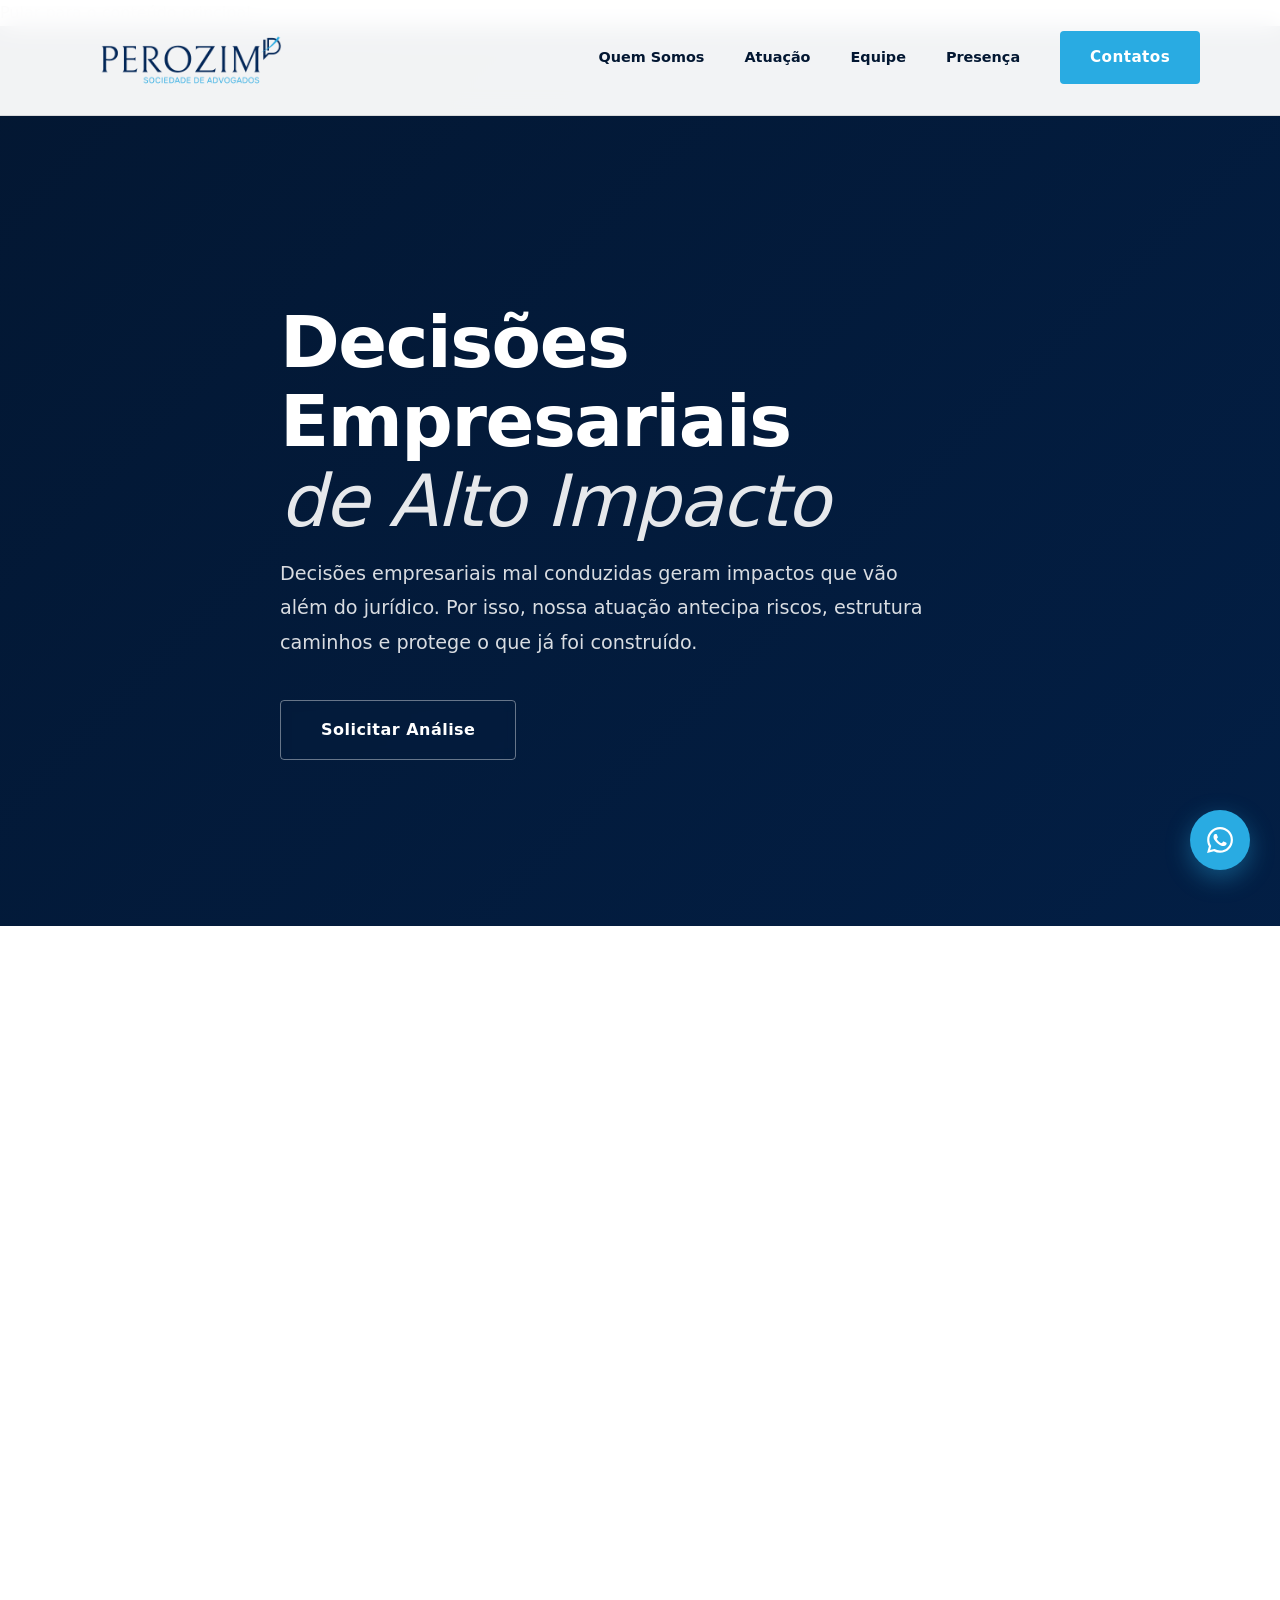
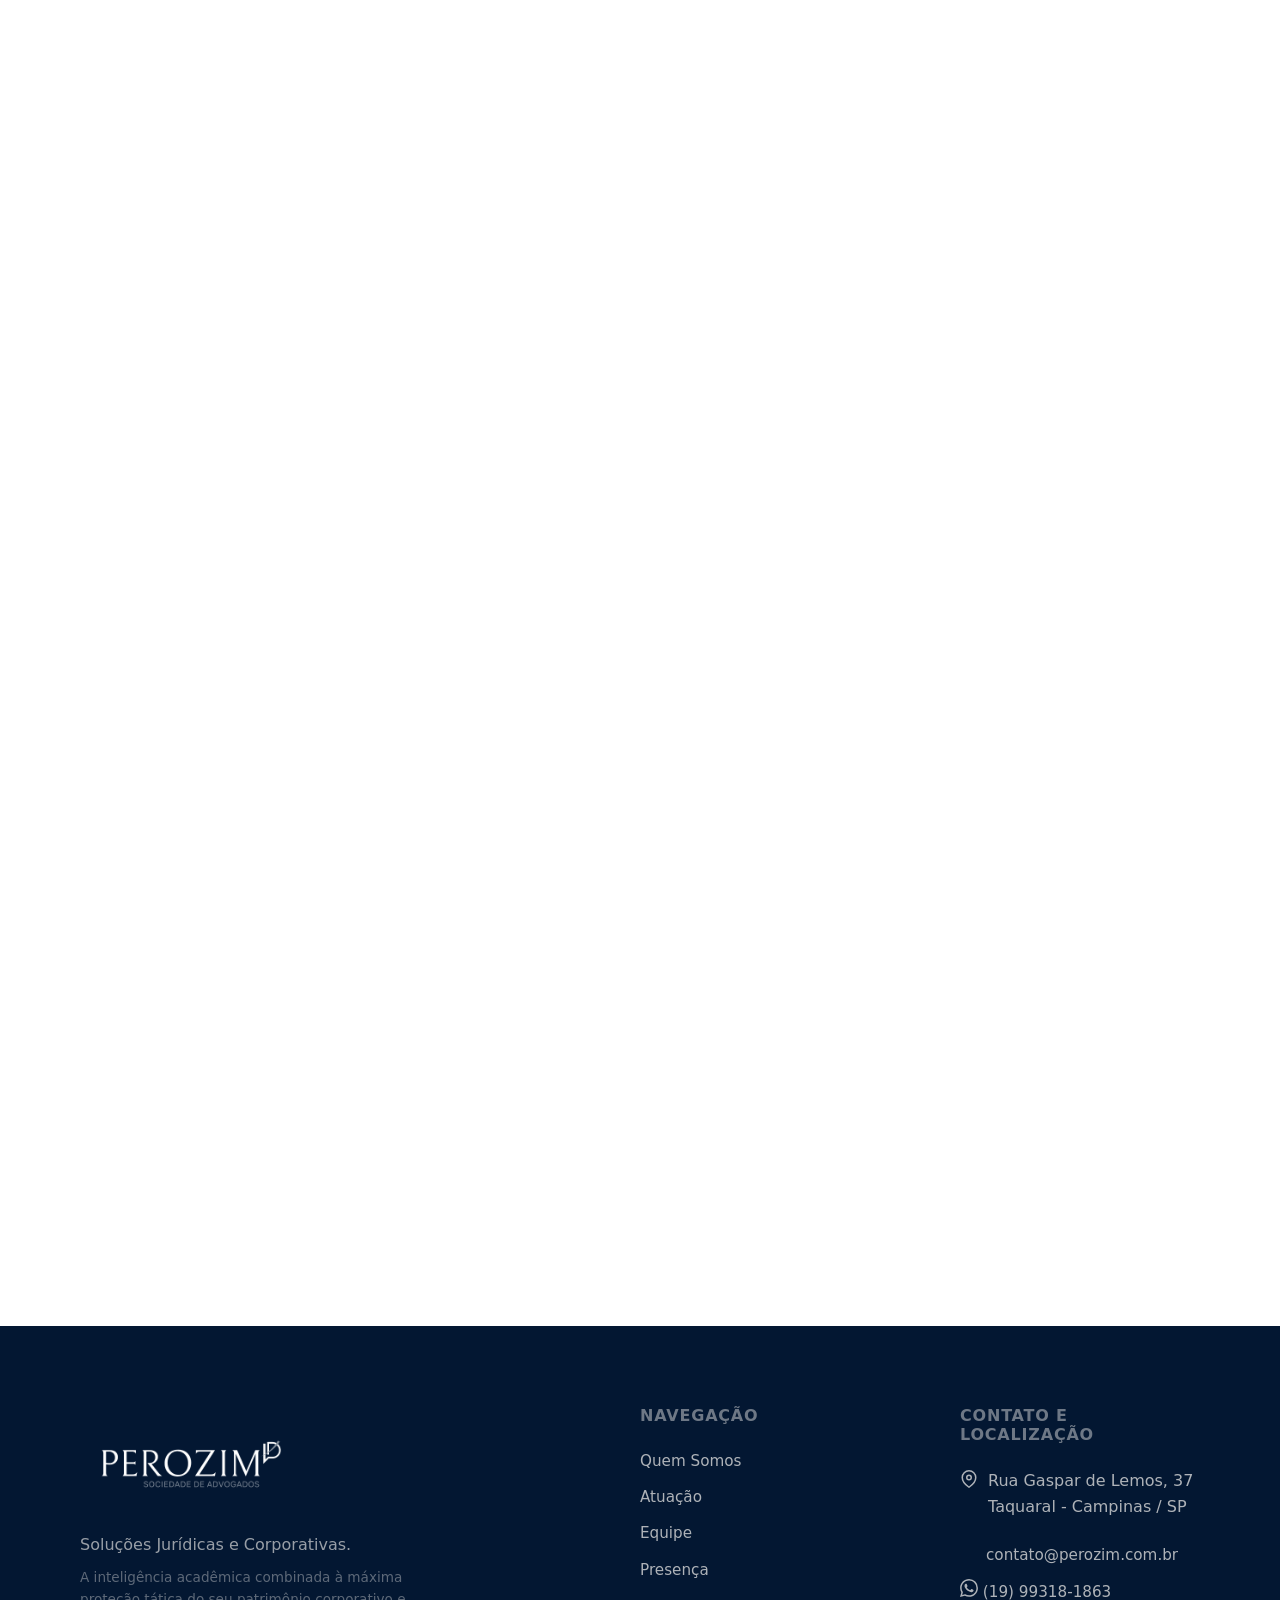
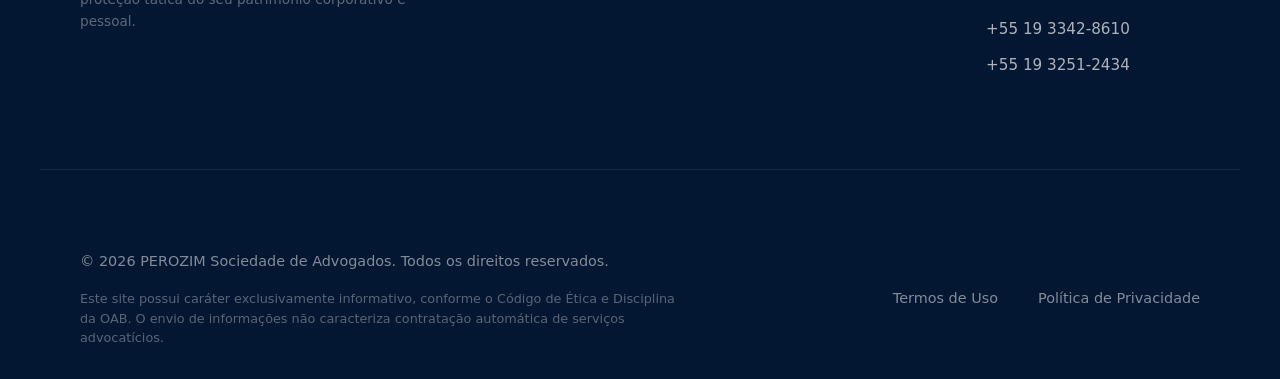
==== index.html @ 2f7946f8 "feat: Redesign completo da seção Sócios (Ultra-Wide, 100vh, High Contrast e Otimização de Espaço)" ====
<!DOCTYPE html>
<html lang="pt-BR">

<head>
    <meta charset="UTF-8">
    <meta name="viewport" content="width=device-width, initial-scale=1.0">
    <meta http-equiv="X-UA-Compatible" content="IE=edge">

    <!-- Security Meta Tags -->
    <meta http-equiv="X-Content-Type-Options" content="nosniff">
    <meta http-equiv="X-XSS-Protection" content="1; mode=block">
    <meta http-equiv="Content-Security-Policy" content="default-src 'self' https: data: 'unsafe-inline' 'unsafe-eval';">
    <meta name="referrer" content="strict-origin-when-cross-origin">

    <!-- Search Engine Optimization (SEO Avançado) -->
    <title>PEROZIM Sociedade de Advogados - Advocacia Estratégica e Soluções Jurídicas em Campinas</title>
    <meta name="description"
        content="PEROZIM Sociedade de Advogados - Bancada com 20 anos de tradição focada em decisões empresariais de alto impacto, contratos comerciais, estruturação societária e blindagem patrimonial. Atuante no TJSP e região metropolitana de Campinas.">
    <meta name="keywords"
        content="advogado empresarial campinas, escritório de advocacia campinas, perozim sociedade de advogados, washington eduardo perozim, direito bancário, recuperação de crédito, advocacia societária, erro médico jurídico">
    <meta name="author" content="PEROZIM Sociedade de Advogados">
    <meta name="robots" content="index, follow">

    <!-- Open Graph (Compartilhamento otimizado para WhatsApp e LinkedIn) -->
    <meta property="og:title" content="PEROZIM Advogados | Decisões Empresariais de Alto Impacto">
    <meta property="og:description"
        content="Atuamos antes do conflito, da assinatura e do prejuízo. Uma banca especializada em soluções jurídicas complexas e proteção patrimonial, com sede em Campinas.">
    <meta property="og:image" content="https://perozim.com.br/assets/perozim_hero_sociedade_1776034317619.png">
    <meta property="og:type" content="website">
    <meta name="theme-color" content="#031732">
    <link rel="icon" type="image/jpeg" href="assets/favicon.jpg">
    <meta property="og:site_name" content="PEROZIM Sociedade de Advogados">

    <!-- Schema.org Local / LegalService (Para inteligências Artificiais e Rich Snippets do Google) -->
    <script type="application/ld+json">
    {
      "@context": "https://schema.org",
      "@type": "LegalService",
      "name": "PEROZIM Sociedade de Advogados",
      "founder": {
        "@type": "Person",
        "name": "Washington Eduardo Perozim da Silva"
      },
      "foundingDate": "2004",
      "address": {
        "@type": "PostalAddress",
        "streetAddress": "Rua Gaspar de Lemos, 37",
        "addressLocality": "Campinas",
        "addressRegion": "SP",
        "addressCountry": "BR"
      },
      "telephone": "+55-19-3342-8610",
      "email": "contato@perozim.com.br",
      "priceRange": "$$$",
      "description": "Banca de advocacia estratégica sediada em Campinas, SP. Atuação nacional especializada em contratos corporativos, consultoria jurídica empresarial integrada, recuperação de ativos, direito imobiliário e responsabilidade civil.",
      "areaServed": "Brasil"
    }
    </script>
    <!-- Modern Corporate Fonts (Playfair Display for headings, Inter for body) -->
    <link rel="preconnect" href="https://fonts.googleapis.com">
    <link rel="preconnect" href="https://fonts.gstatic.com" crossorigin>
    <link
        href="https://fonts.googleapis.com/css2?family=Inter:wght@300;400;500;600&family=Playfair+Display:ital,wght@0,400;0,500;0,600;0,700;1,400;1,600&display=swap"
        rel="stylesheet">
    <link rel="stylesheet" href="style.css">
</head>

<body>
    <a href="#main-content" class="skip-to-content">Pular para o conteúdo principal</a>
    <!-- Navbar -->
    <header class="navbar">
        <div class="container nav-content">
            <a href="index.html" class="brand" aria-label="Página Inicial Perozim">
                <img src="./assets/logo_index.png" alt="Logotipo Perozim Sociedade de Advogados" class="brand-logo" width="480" height="110" fetchpriority="high">
            </a>
            <button class="mobile-menu-btn" aria-label="Abrir menu" aria-expanded="false">
                <span class="hamburger"></span>
            </button>
            <nav class="nav-links">
                <a href="#quem-somos" class="nav-link">Quem Somos</a>
                <a href="#atuacao" class="nav-link">Atuação</a>
                <a href="#equipe" class="nav-link">Equipe</a>
                <a href="#presenca" class="nav-link">Presença</a>
                <a href="#contato" class="btn-primary">Contatos</a>
            </nav>
        </div>
    </header>

    <main>
        <!-- Hero Section -->
        <section class="hero slide-up">
            <div class="hero-cinematic-container">
                <div class="hero-slide slide-1" style="background-image: url('assets/perozim_campinas_skyline.png');"></div>
                <div class="hero-slide slide-2" style="background-image: url('assets/perozim_facade_reception.png');"></div>
                <div class="hero-slide slide-3" style="background-image: url('assets/perozim_entering_office.png');"></div>
                <div class="hero-overlay"></div>
            </div>
            <div class="container hero-content">
                <h1 class="hero-title">Decisões Empresariais <br><span class="italic">de Alto Impacto</span></h1>
                <p class="hero-subtitle">Decisões empresariais mal conduzidas geram impactos que vão além do jurídico. Por isso, nossa atuação antecipa riscos, estrutura caminhos e protege o que já foi construído.</p>
                <a href="https://wa.me/5519993181863" class="btn-primary minimalist-cta">Solicitar Análise</a>
            </div>
        </section>

        <!-- O Escritório / Quem Somos -->
        <section id="quem-somos" class="split-section fade-in">
            <div class="split-col split-image" style="background-image: url('assets/perozim_facade_reception.png');">
            </div>
            <div class="split-col split-text">
                <div class="split-content">
                    <span class="sub-heading">DNA & Liderança</span>
                    <h3 class="section-title">O Escritório</h3>
                    <p class="section-desc">Fundada em <strong>2004</strong> e com ampla atuação estratégica, a
                        <strong>PEROZIM Sociedade de Advogados</strong> foi projetada para ir muito além de uma banca
                        tradicional.
                    </p>
                    <p class="section-desc">Sob atuação focada e técnica no Tribunal de Justiça de São Paulo (TJSP) e
                        Tribunais Superiores, garantimos que a teoria tática da advocacia corporativa consiga criar
                        barreiras intransponíveis e converter-se em vitórias limpas para as empresas que confiam em
                        nosso corpo de juristas.</p>
                    <div class="office-actions">
                        <button class="btn-primary" style="background-color: #38b6ff; border-color: #38b6ff;">Saiba mais</button>
                    </div>
                </div>
            </div>
        </section>

        <!-- Áreas de Atuação (Resumo) -->
        <section id="atuacao" class="split-section fade-in">
            <div class="split-col split-text">
                <div class="split-content">
                    <span class="sub-heading">Expertise</span>
                    <h3 class="section-title">Áreas de Atuação</h3>
                    <p class="section-desc">Nossa atuação jurídica é pautada na excelência e no resultado, oferecendo soluções personalizadas para as demandas mais complexas do mundo corporativo.</p>
                    <a href="areas.html" class="btn-primary">Ver todas as áreas</a>
                </div>
            </div>
            <div class="split-col split-image" style="background-image: url('assets/perozim_areas_conceptual.png');"></div>
        </section>

        <!-- Sócios -->
        <section id="equipe" class="fade-in">
            <div class="container">
                <div class="section-header" style="text-align: center; margin-bottom: 80px;">
                    <span class="sub-heading">Expertise & Liderança</span>
                    <h3 class="section-title">Sócios</h3>
                </div>
            </div>
            
            <div class="team-grid">
                <!-- Washington Eduardo Perozim -->
                <div class="member-image fade-in">
                    <img src="assets/washington_portrait.png" alt="Washington Eduardo Perozim">
                </div>
                <div class="member-info fade-in">
                    <span class="role">Sócio Fundador</span>
                    <h4>Washington Eduardo Perozim</h4>
                    <p class="bio">Especialista em Direito Empresarial, Bancário e Contratual com mais de duas décadas de expertise estratégica na coordenação de grandes bancas. Sua visão multidisciplinar garante que a Perozim Sociedade de Advogados atue não apenas na resolução, mas na antecipação tática de conflitos corporativos.</p>
                </div>

                <!-- João Paulo Selegatto -->
                <div class="member-image fade-in">
                    <img src="assets/joao_paulo_portrait.png" alt="João Paulo Selegatto">
                </div>
                <div class="member-info fade-in">
                    <span class="role">Advogado Associado / Estrategista</span>
                    <h4>João Paulo Selegatto</h4>
                    <p class="bio">Especialista em contencioso cível estratégico e gestão de processos de alta complexidade. Com foco na defesa rigorosa dos interesses corporativos, sua atuação combina agilidade técnica e profundidade jurídica para converter cenários adversos em resultados seguros para nossos parceiros.</p>
                </div>
            </div>
        </section>

        <!-- Presença -->
        <section id="presenca" class="split-section fade-in">
            <div class="split-col split-text">
                <div class="split-content">
                    <span class="sub-heading">Radar Corporativo</span>
                    <h3 class="section-title">Inteligência Jurídica</h3>
                    <p class="section-desc">Conteúdo tático e decisões essenciais dos tribunais que empresários, CEOs e gestores precisam monitorar.</p>
                    <div class="insights-grid-compact">
                        <article class="insight-item">
                            <span class="insight-tag">Imobiliário</span>
                            <h4>Cláusulas Resolutivas em Locação Comercial</h4>
                            <a href="artigo-clausulas.html" class="card-link">Ler Artigo <span class="arrow">→</span></a>
                        </article>
                        <article class="insight-item">
                            <span class="insight-tag">Societário</span>
                            <h4>Desconsideração da Personalidade Jurídica</h4>
                            <a href="artigo-desconsideracao.html" class="card-link">Ler Artigo <span class="arrow">→</span></a>
                        </article>
                    </div>
                </div>
            </div>
            <div class="split-col split-image" style="background-image: url('assets/perozim_insight_1776023920260.png');"></div>
        </section>
    </main>

    <!-- Footer -->
    <footer id="contato" class="footer">
        <div class="container footer-grid">
            <div class="footer-brand">
                <a href="index.html" class="brand" aria-label="Página Inicial Perozim">
                    <img src="./assets/logo_index.png" alt="Logotipo Perozim Sociedade de Advogados" class="brand-logo" width="350" height="110" loading="lazy">
                </a>
                <p>Soluções Jurídicas e Corporativas.</p>
                <p style="opacity: 0.6; font-size: 0.85rem; margin-top: 10px;">A inteligência acadêmica combinada à
                    máxima proteção tática do seu patrimônio corporativo e pessoal.</p>
            </div>
            <div class="footer-links">
                <h4>Navegação</h4>
                <a href="#quem-somos">Quem Somos</a>
                <a href="areas.html">Atuação</a>
                <a href="#equipe">Equipe</a>
                <a href="#presenca">Presença</a>
            </div>
            <div class="footer-contact">
                <h4>Contato e Localização</h4>
                <address>
                    <a href="https://www.google.com/maps/dir/?api=1&destination=Rua+Gaspar+de+Lemos,+37,+Taquaral,+Campinas+-+SP"
                        target="_blank" rel="noopener noreferrer" class="map-link">
                        <svg width="18" height="18" viewBox="0 0 24 24" fill="none" stroke="currentColor"
                            stroke-width="2" stroke-linecap="round" stroke-linejoin="round"
                            style="margin-top: 2px; flex-shrink: 0;">
                            <path d="M21 10c0 7-9 13-9 13s-9-6-9-13a9 9 0 0 1 18 0z"></path>
                            <circle cx="12" cy="10" r="3"></circle>
                        </svg>
                        <span>
                            Rua Gaspar de Lemos, 37<br>
                            Taquaral - Campinas / SP
                        </span>
                    </a>
                </address>
                <div class="contact-details">
                    <a href="mailto:contato@perozim.com.br" class="contact-offset">contato@perozim.com.br</a>
                    <a href="https://wa.me/5519993181863" target="_blank" rel="noopener noreferrer"
                        class="contact-iconized">
                        <svg width="18" height="18" viewBox="0 0 24 24" fill="currentColor"
                            xmlns="http://www.w3.org/2000/svg">
                            <path
                                d="M17.472 14.382c-.297-.149-1.758-.867-2.03-.967-.273-.099-.471-.148-.67.15-.197.297-.767.966-.94 1.164-.173.199-.347.223-.644.075-.297-.15-1.255-.463-2.39-1.475-.888-.788-1.489-1.761-1.663-2.059-.173-.297-.018-.458.13-.606.134-.133.298-.347.446-.52.149-.174.198-.298.298-.497.099-.198.05-.371-.025-.52-.075-.149-.669-1.612-.916-2.207-.242-.579-.487-.5-.669-.51a12.8 12.8 0 0 0-.57-.01c-.198 0-.52.074-.792.372-.272.297-1.04 1.016-1.04 2.479 0 1.462 1.065 2.875 1.213 3.074.149.198 2.096 3.2 5.077 4.487.709.306 1.262.489 1.694.625.712.227 1.36.195 1.871.118.571-.085 1.758-.719 2.006-1.413.248-.694.248-1.289.173-1.413-.074-.124-.272-.198-.57-.347m-5.421 7.403h-.004a9.87 9.87 0 0 1-5.031-1.378l-.361-.214-3.741.982.998-3.648-.235-.374a9.86 9.86 0 0 1-1.51-5.26c.001-5.45 4.436-9.884 9.888-9.884 2.64 0 5.122 1.03 6.988 2.898a9.82 9.82 0 0 1 2.893 6.994c-.003 5.45-4.437 9.884-9.885 9.884m8.413-18.297A11.815 11.815 0 0 0 12.05 0C5.495 0 .16 5.335.157 11.892c0 2.096.547 4.142 1.588 5.945L.057 24l6.305-1.654a11.882 11.882 0 0 0 5.683 1.448h.005c6.554 0 11.89-5.335 11.893-11.893a11.821 11.821 0 0 0-3.48-8.413Z" />
                        </svg>
                        (19) 99318-1863
                    </a>
                    <a href="tel:+551933428610" class="contact-offset">+55 19 3342-8610</a>
                    <a href="tel:+551932512434" class="contact-offset">+55 19 3251-2434</a>
                </div>
            </div>
        </div>
        <div class="container footer-bottom">
            <div class="footer-copyright">
                <p>&copy; 2026 PEROZIM Sociedade de Advogados. Todos os direitos reservados.</p>
                <p class="oab-disclaimer">Este site possui caráter exclusivamente informativo, conforme o Código de Ética e Disciplina da OAB. O envio de informações não caracteriza contratação automática de serviços advocatícios.</p>
            </div>
            <div class="legal-links">
                <a href="#modal-termos" class="open-modal" data-target="modal-termos">Termos de Uso</a>
                <a href="#modal-privacidade" class="open-modal" data-target="modal-privacidade">Política de
                    Privacidade</a>
            </div>
        </div>
    </footer>

    <!-- Modais Legais (LGPD e Termos) -->
    <div id="modal-termos" class="legal-modal-overlay">
        <div class="legal-modal-content">
            <button class="close-modal" aria-label="Fechar">&times;</button>
            <h2>Termos de Uso</h2>
            <p><strong>Última atualização: Abril de 2026</strong></p>
            <p>Bem-vindo ao site da <strong>PEROZIM Sociedade de Advogados</strong>. Ao acessar e utilizar este portal,
                o Usuário concorda irrestritamente com as disposições estabelecidas nestes Termos.</p>

            <h3>1. Objeto e Natureza Informativa</h3>
            <p>Todo conteúdo disponibilizado neste website é institucional e informativo. Os artigos e publicações não
                constituem aconselhamento legal, parecer jurídico ou recomendação de conduta frente a casos concretos. A
                aplicação do Direito depende impreterivelmente de análise minuciosa por profissional habilitado.</p>

            <h3>2. Prestação de Serviços Jurídicos</h3>
            <p>O acesso ao site ou a utilização de nossos canais de redirecionamento, como o WhatsApp corporativo, não
                instaura de maneira automática uma relação advogado-cliente ("mandato"). A contratação vinculada da
                nossa banca demanda a formalização de um instrumento próprio de Contrato de Honorários.</p>

            <h3>3. Propriedade Intelectual</h3>
            <p>A estrutura do site, logotipo, inteligências estruturais, textos e design são de inteira e exclusiva
                propriedade da PEROZIM Sociedade de Advogados, amparados pela legislação de Direitos Autorais vigente no
                Brasil (Lei nº 9.610/98). É expressamente proibida a reprodução sem anuência prévia e por escrito.</p>

            <h3>4. Plataformas de Terceiros</h3>
            <p>A utilização do botão interativo do WhatsApp redireciona o usuário para sistemas operados por terceiros
                (Meta Platforms, Inc.). A banca exime-se de responsabilidade técnica pelas atualizações de termos ou
                coletas de dados impostas diretamente pelas fornecedoras independentes desses utilitários.</p>

            <h3>5. Foro de Eleição</h3>
            <p>Para dirimir litígios oriundos da interpretação destes Termos de Uso, elege-se o foro da Comarca de
                Campinas, Estado de São Paulo, no Brasil, sobrepondo-se e renunciando formalmente a qualquer outro foro
                por mais privilegiado que seja.</p>
        </div>
    </div>

    <div id="modal-privacidade" class="legal-modal-overlay">
        <div class="legal-modal-content">
            <button class="close-modal" aria-label="Fechar">&times;</button>
            <h2>Política de Privacidade</h2>
            <p><strong>Adequação formal à Lei Geral de Proteção de Dados (LGPD - Lei nº 13.709/2018)</strong></p>

            <h3>1. Nosso Compromisso com o Sigilo</h3>
            <p>A <strong>PEROZIM Sociedade de Advogados</strong> qualifica a privacidade, a segurança institucional e a
                impenetrável proteção de dados como baluartes do nosso exercício. Esta política dita o estrito
                tratamento de rastros e informações recebidas durante a utilização deste ambiente digital.</p>

            <h3>2. Rastreio e Finalidade de Dados Coletados</h3>
            <p>Em subordinação e estrita obediência ao Princípio da Minimização elencado na legislação nacional,
                processamos elementos técnicos necessários:</p>
            <ul>
                <li><strong>Comunicações e Contato Direto:</strong> Ao fornecer ativamente informações via preenchimento
                    de formulários ou acoplamento e disparo do canal do WhatsApp, obtemos elementos identificadores
                    diretos (como seu Nome, E-mail, ou Telefone). A referida coleta fundamenta-se juridicamente na
                    execução de diligências preliminares e viabilidade contratual futura (Art. 7º, V, LGPD), com
                    finalidade exclusiva de prestar o devido retorno técnico a você.</li>
                <li><strong>Cookies de Performance e Métricas Analíticas:</strong> Mantemos cookies sistêmicos (logs
                    analíticos de fundo) em caráter anônimo focados no mapeamento ágil de requisições, detecção de
                    instabilidades visuais e aceleração estatística de desempenho. Os mesmos ocorrem amparados pelo
                    Legítimo Interesse do controlador (Art. 7º, IX, LGPD).</li>
            </ul>

            <h3>3. Blindagem de Repasse de Dados</h3>
            <p>Somos inflexíveis com o dever constitucional do sigilo advocatício. Excetuando-se obrigações legais
                impostas por autoridade policial ou mandados judiciais, a banca abomina e repudia veementemente
                transacionar, vazar, comercializar ou alugar a banco de terceiros as informações providas pelos nossos
                Clientes e potenciais parceiros.</p>

            <h3>4. Retenção e Expurgamento</h3>
            <p>As matrizes de dados de comunicação serão mantidas criptografadas em servidores de alto impacto enquanto
                a finalidade negocial os detiver justificados, respeitadas a imposição de arquivamentos estabelecida no
                Estatuto e normativas regimentais do Conselho Federal da OAB em relação a prazos prescricionais.</p>

            <h3>5. Autonomia e Direitos do Titular</h3>
            <p>Reiteramos a salvaguarda processual prevista no rol do art. 18 da LGPD, atestando o direito inabalável de
                acesso do Titular aos dados que gerenciar em nossa sede. O Titular pode exercer prontamente requerimento
                expresso objetivando atualizações, limitação dos fluxos, revisões ou expurgo de chaves mediante prova de
                pertinência e encerramento comercial.</p>

            <h3>6. Encarregado pelo Tratamento (DPO)</h3>
            <p>Sob o manto da lisura e das metodologias europeias e brasileiras enraizadas em nosso compliance,
                designamos o contato oficial primário e ininterrupto para questões LGPD através do portal corporativo do
                Data Protection Officer pelo e-mail: <strong>contato@perozim.com.br</strong>.</p>
        </div>
    </div>

    <!-- Floating WhatsApp Button B2B -->
    <a href="https://wa.me/5519993181863" class="whatsapp-float" target="_blank" rel="noopener noreferrer"
        aria-label="Falar com um especialista da Perozim no WhatsApp">
        <span class="whatsapp-tooltip">Fale com um especialista</span>
        <div class="whatsapp-icon-bg">
            <svg width="26" height="26" viewBox="0 0 24 24" fill="currentColor" xmlns="http://www.w3.org/2000/svg">
                <path
                    d="M17.472 14.382c-.297-.149-1.758-.867-2.03-.967-.273-.099-.471-.148-.67.15-.197.297-.767.966-.94 1.164-.173.199-.347.223-.644.075-.297-.15-1.255-.463-2.39-1.475-.888-.788-1.489-1.761-1.663-2.059-.173-.297-.018-.458.13-.606.134-.133.298-.347.446-.52.149-.174.198-.298.298-.497.099-.198.05-.371-.025-.52-.075-.149-.669-1.612-.916-2.207-.242-.579-.487-.5-.669-.51a12.8 12.8 0 0 0-.57-.01c-.198 0-.52.074-.792.372-.272.297-1.04 1.016-1.04 2.479 0 1.462 1.065 2.875 1.213 3.074.149.198 2.096 3.2 5.077 4.487.709.306 1.262.489 1.694.625.712.227 1.36.195 1.871.118.571-.085 1.758-.719 2.006-1.413.248-.694.248-1.289.173-1.413-.074-.124-.272-.198-.57-.347m-5.421 7.403h-.004a9.87 9.87 0 0 1-5.031-1.378l-.361-.214-3.741.982.998-3.648-.235-.374a9.86 9.86 0 0 1-1.51-5.26c.001-5.45 4.436-9.884 9.888-9.884 2.64 0 5.122 1.03 6.988 2.898a9.82 9.82 0 0 1 2.893 6.994c-.003 5.45-4.437 9.884-9.885 9.884m8.413-18.297A11.815 11.815 0 0 0 12.05 0C5.495 0 .16 5.335.157 11.892c0 2.096.547 4.142 1.588 5.945L.057 24l6.305-1.654a11.882 11.882 0 0 0 5.683 1.448h.005c6.554 0 11.89-5.335 11.893-11.893a11.821 11.821 0 0 0-3.48-8.413Z" />
            </svg>
        </div>
    </a>

    <!-- Security Alert Card (Anti-Scam) -->
    <div id="security-alert" class="security-alert-overlay">
        <div class="security-alert-card">
            <div class="security-alert-header">
                <div class="header-main">
                    <svg width="24" height="24" viewBox="0 0 24 24" fill="none" stroke="currentColor" stroke-width="2.5" stroke-linecap="round" stroke-linejoin="round" class="alert-icon">
                        <path d="M10.29 3.86L1.82 18a2 2 0 0 0 1.71 3h16.94a2 2 0 0 0 1.71-3L13.71 3.86a2 2 0 0 0-3.42 0z"></path>
                        <line x1="12" y1="9" x2="12" y2="13"></line>
                        <line x1="12" y1="17" x2="12.01" y2="17"></line>
                    </svg>
                    <span>ALERTA DE SEGURANÇA</span>
                </div>
                <button id="close-security-alert" class="close-alert-btn" aria-label="Fechar alerta">&times;</button>
            </div>
            <div class="security-alert-body">
                <p>A Equipe da <strong>Perozim Sociedade de Advogados</strong> não solicita nenhum tipo de pagamento por WhatsApp.</p>
                <p class="security-callout">Em caso de dúvidas, entre em contato por meio do nosso telefone oficial: <span class="phone-highlight">(19) 99318-1863</span></p>
            </div>
        </div>
    </div>

    <!-- LGPD Cookie Banner -->
    <div id="cookie-banner" class="cookie-consent-bar">
        <div class="cookie-content">
            <p><strong>Nós respeitamos a sua privacidade.</strong> Utilizamos cookies técnicos estritamente necessários
                para o funcionamento do site e rastreadores analíticos sutis para otimizar sua experiência corporativa.
                Ao prosseguir navegando, você declara estar ciente da nossa <a href="#modal-privacidade"
                    id="cookie-policy-link" data-target="modal-privacidade">Política de Privacidade</a>.</p>
        </div>
        <div class="cookie-buttons">
            <button id="btn-accept-necessary" class="btn-secondary cookie-btn">Apenas Necessários</button>
            <button id="btn-accept-all" class="btn-primary cookie-btn">Aceitar Todos</button>
        </div>
    </div>

    <script src="https://unpkg.com/lenis@1.1.20/dist/lenis.min.js"></script> 
    <script src="script.js"></script>
</body>

</html>
---- style.css ----
/* =========================================================================
   PEROZIM ADVOGADOS - TASTE SKILL DESIGN SYSTEM (FULLY RESPONSIVE)
   ========================================================================= */

:root {
  /* Mandatory Color Palette */
  --color-blue-dark: #031732;
  --color-blue-mid: #022657;
  --color-gray-light: #FFFFFF;
  --color-gray-text: #A4A2A3;
  --color-blue-accent: #29ABE2;
  --color-orange-accent: #29ABE2;
  --color-white-ice: #FFFFFF;

  /* Typography */
  --font-sans: 'Inter', system-ui, -apple-system, sans-serif;
  --font-serif: 'Playfair Display', Georgia, serif;

  /* Taste Skill Spacings */
  --space-xs: 0.5rem;
  /* 8px */
  --space-sm: 1rem;
  /* 16px */
  --space-md: 2.5rem;
  /* 40px */
  --space-lg: 5rem;
  /* 80px */
  --space-xl: 8rem;
  /* 128px */

  /* Borders & Shadows (Soft UI) */
  --radius-sm: 4px;
  --radius-md: 8px;
  --shadow-soft: 0 10px 40px rgba(3, 23, 50, 0.05);
  --shadow-hover: 0 15px 50px rgba(3, 23, 50, 0.1);
  --border-subtle: 1px solid rgba(115, 115, 115, 0.2);

  /* Layout Variables */
  --container-max: 1200px;
}

/* Base Reset & Global Rules */
* {
  margin: 0;
  padding: 0;
  box-sizing: border-box;
}

html {
  font-size: 16px;
  scroll-padding-top: 100px;
}

body {
  background-color: var(--color-gray-light);
  color: var(--color-gray-text);
  font-family: var(--font-sans);
  line-height: 1.6;
  -webkit-font-smoothing: antialiased;
  -moz-osx-font-smoothing: grayscale;
  overflow-x: hidden;
}

/* Typography Aesthetics */
h1,
h2,
h3,
h4,
h5,
h6 {
  color: var(--color-blue-dark);
  line-height: 1.2;
}

h2,
h3,
h4 {
  font-family: var(--font-serif);
  font-weight: 600;
  letter-spacing: -0.01em;
}

.sub-heading {
  display: block;
  font-size: 0.85rem;
  font-weight: 600;
  text-transform: uppercase;
  letter-spacing: 0.1em;
  color: var(--color-blue-accent);
  margin-bottom: var(--space-xs);
}

.container {
  max-width: var(--container-max);
  margin: 0 auto;
  padding: 0 var(--space-sm);
  width: 100%;
}

@media (min-width: 768px) {
  .container {
    padding: 0 var(--space-md);
  }
}

a {
  text-decoration: none;
  color: inherit;
  transition: all 0.3s ease;
}

img,
svg {
  max-width: 100%;
  height: auto;
}

/* =========================================================================
   COMPONENTS
   ========================================================================= */

/* Buttons */
.btn-primary {
  background-color: var(--color-orange-accent);
  color: #ffffff !important;
  padding: 0.85rem 1.8rem;
  border-radius: var(--radius-sm);
  font-weight: 600;
  font-size: 0.95rem;
  letter-spacing: 0.03em;
  display: inline-block;
  border: 1px solid transparent;
  transition: transform 0.3s cubic-bezier(0.16, 1, 0.3, 1), background-color 0.3s ease, box-shadow 0.3s ease;
  text-align: center;
}

.btn-primary:hover {
  background-color: var(--color-blue-mid);
  transform: translateY(-3px); /* Movimento mais fluido */
  box-shadow: 0 12px 24px rgba(41, 171, 226, 0.4);
}

.btn-secondary {
  background-color: transparent;
  color: var(--color-blue-dark);
  padding: 0.85rem 1.8rem;
  border-radius: var(--radius-sm);
  font-weight: 600;
  font-size: 0.95rem;
  border: 1px solid var(--color-blue-dark);
  display: inline-block;
  transition: all 0.3s cubic-bezier(0.16, 1, 0.3, 1);
  text-align: center;
}

.btn-secondary:hover {
  background-color: var(--color-blue-dark);
  color: var(--color-white-ice) !important;
}

/* Minimalist Hero CTA */
.minimalist-cta {
  background-color: transparent !important;
  color: #fff !important;
  border: 1px solid rgba(255, 255, 255, 0.4) !important;
  padding: 1rem 2.5rem !important;
  font-size: 1rem !important;
  border-radius: var(--radius-sm);
  transition: all 0.4s cubic-bezier(0.16, 1, 0.3, 1);
  box-shadow: none !important;
  backdrop-filter: blur(5px);
}

.minimalist-cta:hover {
  background-color: #fff !important;
  color: var(--color-blue-dark) !important;
  border-color: #fff !important;
  transform: translateY(-2px);
}

/* =========================================================================
   SECTIONS
   ========================================================================= */

/* Navbar */
.navbar {
  position: fixed;
  top: 0;
  left: 0;
  width: 100%;
  padding: 0.15rem 0; /* Padding mínimo para focar toda a altura no logo */
  background-color: rgba(255, 255, 255, 0.95);
  backdrop-filter: blur(12px);
  -webkit-backdrop-filter: blur(12px);
  border-bottom: var(--border-subtle);
  z-index: 1000;
  transition: padding 0.3s ease, background-color 0.3s ease;
}

.navbar.scrolled {
  padding: 0.05rem 0;
  background-color: rgba(255, 255, 255, 0.98);
  box-shadow: var(--shadow-soft);
}

.nav-content {
  display: flex;
  justify-content: space-between;
  align-items: center; /* Garantindo alinhamento vertical centralizado */
}

.brand {
  display: inline-flex;
  align-items: center;
  text-decoration: none;
}

.brand-logo {
  max-width: 480px; /* Expansão monumental para autoridade da marca */
  max-height: 110px; /* Comparação de peso superior em relação ao botão Contato */
  height: auto;
  width: auto;
  object-fit: contain;
  display: block;
  mix-blend-mode: multiply; /* Remove fundo branco em cores claras */
  transition: max-height 0.3s ease;
}

@media (max-width: 768px) {
  .brand-logo {
    max-width: 280px; /* Presença massiva mesmo no mobile */
    max-height: 75px;
  }
}

.footer-brand .brand-logo {
  max-width: 380px;
  max-height: 110px;
  filter: grayscale(1) invert(1) brightness(1.2); /* Converte para branco em fundo escuro */
  mix-blend-mode: screen; /* Remove fundo agora preto em fundo escuro */
}

.nav-links {
  display: flex;
  align-items: center;
  gap: var(--space-md);
}

.nav-link {
  font-size: 0.9rem;
  font-weight: 600;
  color: var(--color-blue-dark);
  position: relative;
}

.nav-link::after {
  content: '';
  position: absolute;
  width: 0;
  height: 1px;
  bottom: -4px;
  left: 0;
  background-color: var(--color-blue-accent);
  transition: width 0.3s ease;
}

.nav-link:hover {
  color: var(--color-blue-accent);
}

.nav-link:hover::after {
  width: 100%;
  background-color: var(--color-blue-accent);
}

.mobile-menu-btn {
  display: none;
  background: none;
  border: none;
  cursor: pointer;
  padding: 0.5rem;
}

.hamburger,
.hamburger::before,
.hamburger::after {
  display: block;
  width: 24px;
  height: 2px;
  background-color: var(--color-blue-dark);
  position: relative;
  transition: all 0.3s ease;
}

.hamburger::before,
.hamburger::after {
  content: '';
  position: absolute;
  left: 0;
}

.hamburger::before {
  top: -6px;
}

.hamburger::after {
  top: 6px;
}

/* Hero Section */
.hero {
  padding: 12rem 0 var(--space-lg) 0;
  min-height: 100vh;
  display: flex;
  align-items: center;
  position: relative;
  overflow: hidden;
  background-color: var(--color-blue-dark);
  scroll-snap-align: start;
}

.hero-cinematic-container {
  position: absolute;
  top: 0;
  left: 0;
  width: 100%;
  height: 100%;
  z-index: 1;
}

.hero-slide {
  position: absolute;
  top: 0;
  left: 0;
  width: 100%;
  height: 100%;
  background-size: cover;
  background-position: center;
  opacity: 0;
  animation: cinematicMotion 15s infinite;
}

.slide-1 {
  animation-delay: 0s;
}

.slide-2 {
  animation-delay: 5s;
}

.slide-3 {
  animation-delay: 10s;
}

@keyframes cinematicMotion {
  0% {
    opacity: 0;
    transform: scale(1);
  }
  5% {
    opacity: 1;
  }
  33.33% {
    opacity: 1;
  }
  38.33% {
    opacity: 0;
    transform: scale(1.1);
  }
  100% {
    opacity: 0;
  }
}

.hero-overlay {
  position: absolute;
  top: 0;
  left: 0;
  width: 100%;
  height: 100%;
  background: linear-gradient(135deg, rgba(3, 23, 50, 0.75) 0%, rgba(2, 38, 87, 0.5) 100%);
  z-index: 2;
}

.hero-content {
  max-width: 800px;
  width: 100%;
  position: relative;
  z-index: 3;
}

.hero-content {
  max-width: 800px;
  width: 100%;
  position: relative;
  z-index: 2;
}

/* Typography override for dark background */
.hero-title {
  color: #ffffff;
  font-size: clamp(2.5rem, 7vw, 4.5rem); /* Refinado para melhor balanço visual */
  margin-bottom: var(--space-sm);
  word-wrap: break-word;
  line-height: 1.1;
  letter-spacing: -0.02em;
}

.hero-title .italic {
  font-style: italic;
  font-weight: 500;
  color: var(--color-gray-light);
  opacity: 0.9;
  display: block;
}

.hero-subtitle {
  color: rgba(255, 255, 255, 0.85);
  font-size: clamp(1rem, 3vw, 1.2rem);
  font-weight: 400;
  max-width: 650px;
  margin-bottom: var(--space-md);
  line-height: 1.8;
}

.hero-actions {
  display: flex;
  flex-wrap: wrap;
  gap: var(--space-sm);
}

.section {
  padding: var(--space-lg) 0;
}

@media (min-width: 1024px) {
  .section {
    padding: var(--space-xl) 0;
  }
}

.section-header {
  margin-bottom: var(--space-lg);
  max-width: 600px;
}

.section-title {
  font-size: clamp(2rem, 4.5vw, 2.8rem);
  margin-bottom: var(--space-xs);
  position: relative;
  display: flex;
  align-items: center;
}

.section-title::before {
  content: '';
  display: inline-block;
  width: 40px;
  height: 2px;
  background-color: var(--color-blue-accent);
  margin-right: 15px;
  flex-shrink: 0;
}

.section-desc {
  font-size: clamp(1.05rem, 2.5vw, 1.15rem);
  color: var(--color-gray-text);
}

/* Areas Summary Section */
.areas-summary {
  background-color: var(--color-white-ice);
}

.summary-wrapper {
  display: grid;
  grid-template-columns: 1fr;
  gap: var(--space-lg);
  align-items: center;
}

@media (min-width: 900px) {
  .summary-wrapper {
    grid-template-columns: 1fr 1fr;
    gap: var(--space-xl);
  }
}

.summary-image {
  border-radius: var(--radius-sm);
  overflow: hidden;
  box-shadow: var(--shadow-soft);
  aspect-ratio: 16/10;
}

.summary-image img {
  width: 100%;
  height: 100%;
  object-fit: cover;
  transition: transform 0.5s ease;
}

.summary-image:hover img {
  transform: scale(1.05);
}

.summary-text .section-title {
  margin-bottom: var(--space-sm);
}

.summary-text .section-desc {
  margin-bottom: var(--space-md);
}

/* Areas Grid - 8 cards (Detailed) */
.areas-grid {
  display: grid;
  grid-template-columns: 1fr;
  gap: var(--space-md);
}

@media (min-width: 768px) {
  .areas-grid {
    grid-template-columns: repeat(2, 1fr);
  }
}

@media (min-width: 1100px) {
  .areas-grid {
    grid-template-columns: repeat(4, 1fr);
  }
}

.area-card {
  background-color: rgba(255, 255, 255, 0.5);
  border: var(--border-subtle);
  padding: 1.8rem 1.5rem;
  border-radius: var(--radius-sm);
  transition: all 0.4s cubic-bezier(0.16, 1, 0.3, 1);
  display: flex;
  flex-direction: column;
  height: 100%;
}

.area-card:hover {
  transform: translateY(-5px);
  background-color: #ffffff;
  box-shadow: var(--shadow-hover);
  border-color: rgba(41, 171, 226, 0.3);
}

.card-icon {
  color: var(--color-blue-mid);
  margin-bottom: var(--space-sm);
  height: 56px;
  width: 56px;
  display: flex;
  align-items: center;
  justify-content: center;
  border-radius: 50%;
  background-color: rgba(2, 38, 87, 0.05);
}

.area-card h4 {
  font-size: 1.5rem;
  margin-bottom: var(--space-sm);
}

.area-card p {
  flex-grow: 1;
  font-size: 0.95rem;
  margin-bottom: 1.5rem;
  color: var(--color-gray-text);
}

.card-link {
  color: var(--color-blue-accent);
  font-weight: 600;
  font-size: 0.95rem;
  display: flex;
  align-items: center;
  gap: 5px;
  margin-top: auto;
  /* Push to bottom */
}

.card-link .arrow {
  transition: transform 0.3s ease;
}

.area-card:hover .card-link .arrow {
  transform: translateX(4px);
  color: var(--color-blue-accent);
}

.area-card:hover .card-link {
  color: var(--color-blue-accent);
}

/* Office Section */
/* Office Section / Quem Somos */
.office {
  background-color: var(--color-white);
  padding: var(--space-xl) 0;
}

.office-wrapper {
  display: grid;
  grid-template-columns: 1fr;
  gap: var(--space-lg);
  align-items: center;
}

@media (min-width: 900px) {
  .office-wrapper {
    grid-template-columns: 1fr 1fr;
    gap: var(--space-xl);
  }
}

.office-text .section-title {
  margin-bottom: var(--space-md);
}

.office-text .section-desc {
  margin-bottom: var(--space-md);
  font-size: 1.1rem;
  line-height: 1.8;
}

.office-actions {
  margin-top: var(--space-md);
}

/* Composite Visual for Office */
.office-image-composite {
  position: relative;
  width: 100%;
  border-radius: var(--radius-sm);
  overflow: visible; /* Logo and icons might overflow slightly for aesthetic */
}

.office-visual {
  width: 100%;
  height: auto;
  display: block;
  border-radius: var(--radius-sm);
  box-shadow: var(--shadow-soft);
}

.visual-overlay-brand {
  position: absolute;
  bottom: -20px;
  right: -20px;
  background-color: #fff;
  padding: 1.5rem 2rem;
  border-radius: var(--radius-sm);
  box-shadow: 0 15px 40px rgba(0,0,0,0.1);
  display: flex;
  flex-direction: column;
  align-items: center;
  gap: 1rem;
  z-index: 10;
}

.overlay-logo {
  max-width: 150px;
  height: auto;
  mix-blend-mode: multiply;
}

.social-icons-integrated {
  display: flex;
  gap: 1.2rem;
}

.social-icons-integrated a {
  color: var(--color-gray-text);
  transition: all 0.3s ease;
  display: flex;
  align-items: center;
  justify-content: center;
}

.social-icons-integrated a:hover {
  color: var(--color-blue-accent);
  transform: translateY(-3px);
}

@media (max-width: 768px) {
  .visual-overlay-brand {
    position: relative;
    bottom: 0;
    right: 0;
    margin-top: 2rem;
    width: 100%;
    box-shadow: var(--shadow-soft);
  }
}

/* Team / Equipe Portrait Styles */
.office-image-placeholder {
  width: 100%;
  max-width: 420px;
  margin: 0 auto;
  aspect-ratio: 3/4;
  border-radius: var(--radius-sm);
  overflow: hidden;
  box-shadow: var(--shadow-soft);
}

@media (min-width: 900px) {
  .team .office-wrapper {
    grid-template-columns: 0.8fr 1.2fr; /* Image left, text right */
  }
}

.portrait-eduardo {
  width: 100%;
  height: 100%;
  object-fit: cover;
  transition: transform 0.5s ease;
}

.office-image-placeholder:hover .portrait-eduardo {
  transform: scale(1.05);
}

/* Insights / Presença Section */
.insights-grid {
  display: grid;
  grid-template-columns: 1fr;
  gap: var(--space-md);
}

@media (min-width: 800px) {
  .insights-grid {
    grid-template-columns: repeat(2, 1fr);
  }
}

.insight-card {
  display: flex;
  flex-direction: column;
  background-color: #fff;
  border-radius: var(--radius-md);
  padding: 1rem;
  box-shadow: 0 4px 12px rgba(0, 0, 0, 0.03);
  overflow: hidden;
  transition: all 0.4s ease;
}

.insight-card:hover {
  transform: translateY(-5px);
}

.insight-img-wrapper {
  overflow: hidden;
  border-radius: var(--radius-sm);
  margin-bottom: var(--space-sm);
  aspect-ratio: 16/9;
}

.insight-img-wrapper img {
  width: 100%;
  height: 100%;
  object-fit: cover;
  display: block;
  transition: transform 0.6s cubic-bezier(0.16, 1, 0.3, 1);
}

.insight-card:hover .insight-img-wrapper img {
  transform: scale(1.05);
}

.insight-content {
  display: flex;
  flex-direction: column;
  flex-grow: 1;
}

.insight-tag {
  color: var(--color-blue-accent);
  font-size: 0.8rem;
  font-weight: 700;
  text-transform: uppercase;
  letter-spacing: 0.05em;
  margin-bottom: 0.5rem;
}

.insight-content h4 {
  font-size: 1.4rem;
  margin-bottom: 0.75rem;
  line-height: 1.3;
}

/* Split Section Layout (Sartori Style) */
.split-section {
  display: flex;
  flex-wrap: wrap;
  width: 100%;
  min-height: 100vh; /* Harmonização vertical total */
  background-color: var(--color-white-ice);
  position: relative;
}

.split-col {
  flex: 1;
  min-width: 50%;
  display: flex;
  align-items: center;
  justify-content: center;
  position: relative;
  min-height: 100%;
}

.split-text {
  padding: calc(100px + 5%) var(--space-lg) 5% var(--space-lg); /* 100px offset para o header fixo */
}

.split-content {
  max-width: 550px;
  width: 100%;
}

.split-image {
  background-size: cover;
  background-position: center;
  min-height: 100%; /* Imagem ocupa todo o quadro vertical */
}

/* Intelligence Items (Compact) */
.insights-grid-compact {
  display: grid;
  grid-template-columns: 1fr;
  gap: 2.5rem;
  margin-top: 3.5rem;
}

.insight-item {
  border-left: 2px solid var(--color-blue-accent);
  padding-left: 2rem;
  transition: all 0.3s ease;
}

.insight-item:hover {
  border-left-width: 5px;
  padding-left: 2.5rem;
  background: rgba(41, 171, 226, 0.03);
}

.insight-item h4 {
  font-size: 1.3rem;
  margin: 0.5rem 0;
  line-height: 1.4;
  color: var(--color-blue-dark);
}

/* Smart Responsiveness */
@media (max-width: 991px) {
  .split-col {
    min-width: 100%;
  }
  
  .split-section {
    min-height: auto;
  }
  
  /* Garantir que imagens sempre fiquem no topo no mobile */
  .split-section {
    display: flex;
    flex-direction: column;
  }
  
  .split-image {
    min-height: 400px;
    order: 1; /* Imagem primeiro */
  }
  
  .split-text {
    order: 2; /* Texto depois */
    padding: var(--space-lg) var(--space-md);
  }

  .visual-overlay-brand {
    bottom: 20px;
    right: 50%;
    transform: translateX(50%); /* Centralizado no mobile */
    width: 90%;
    max-width: 300px;
    padding: 1.5rem;
  }
  
  .overlay-logo {
    max-width: 180px;
  }
}

/* Fix Hero Nesting issues if any styles leaked */
.hero {
  position: relative;
  z-index: 10;
}

#quem-somos, #atuacao, #equipe, #presenca {
  padding: 0;
  z-index: 5;
}

/* Footer Section */
.footer {
  background-color: var(--color-blue-dark);
  color: var(--color-white-ice);
  padding: var(--space-lg) 0 2rem 0;
  scroll-snap-align: end;
}

.footer h2,
.footer h4 {
  color: var(--color-white-ice);
}

.footer-grid {
  display: grid;
  grid-template-columns: 1fr;
  gap: var(--space-lg);
  margin-bottom: var(--space-lg);
  border-bottom: 1px solid rgba(217, 217, 217, 0.1);
  padding-bottom: var(--space-lg);
}

@media (min-width: 768px) {
  .footer-grid {
    grid-template-columns: 2fr 1fr 1fr;
  }
}

.footer-brand h2,
.footer-brand .brand .brand-title {
  font-family: var(--font-serif);
  letter-spacing: 0.1em;
  font-size: 2rem;
  font-weight: 500;
  margin-bottom: 0.5rem;
  color: var(--color-white-ice);
}

.footer-brand .brand {
  margin-bottom: 1rem;
}

.footer-brand p {
  color: rgba(217, 217, 217, 0.7);
  max-width: 350px;
}

.footer-links hr {
  display: none;
}

.footer-links a,
.contact-details a {
  display: block;
  margin-bottom: 0.75rem;
  color: rgba(217, 217, 217, 0.8);
  font-size: 0.95rem;
  font-weight: 500;
}

.footer-links a:hover,
.contact-details a:hover {
  color: var(--color-blue-accent);
}

.footer-contact h4,
.footer-links h4 {
  margin-bottom: 1.5rem;
  font-size: 1rem;
  text-transform: uppercase;
  letter-spacing: 0.05em;
  color: rgba(217, 217, 217, 0.5);
  font-family: var(--font-sans);
}

.footer-contact address {
  font-style: normal;
  color: rgba(217, 217, 217, 0.8);
  margin-bottom: 1.5rem;
  line-height: 1.6;
}

.map-link {
  display: flex;
  align-items: flex-start;
  gap: 10px;
  color: rgba(217, 217, 217, 0.8);
  transition: color 0.3s ease;
}

.map-link:hover {
  color: var(--color-white-ice);
}

.footer-bottom {
  display: flex;
  flex-direction: column;
  justify-content: space-between;
  align-items: center;
  font-size: 0.9rem;
  color: rgba(217, 217, 217, 0.6);
  gap: 1.5rem;
  text-align: center;
}

@media (min-width: 768px) {
  .footer-bottom {
    flex-direction: row;
    text-align: left;
  }
}

.footer-copyright {
  display: flex;
  flex-direction: column;
  gap: 0.5rem;
}

.oab-disclaimer {
  font-size: 0.8rem;
  line-height: 1.5;
  color: rgba(217, 217, 217, 0.4);
  max-width: 600px;
  margin-top: 0.5rem;
}

.legal-links {
  display: flex;
  gap: var(--space-md);
  flex-wrap: wrap;
  justify-content: center;
}

.legal-links a {
  color: rgba(217, 217, 217, 0.6);
}

.legal-links a:hover {
  color: var(--color-white-ice);
}

/* =========================================================================
   ANIMATIONS & MICRO-INTERACTIONS
   ========================================================================= */

.slide-up {
  opacity: 0;
  transform: translateY(30px);
  animation: slideUpAnim 0.8s cubic-bezier(0.16, 1, 0.3, 1) forwards;
}

.fade-in {
  opacity: 0;
  transform: translateY(20px);
  transition: opacity 0.8s ease, transform 0.8s cubic-bezier(0.16, 1, 0.3, 1);
}

.fade-in.visible {
  opacity: 1;
  transform: translateY(0);
}

@keyframes slideUpAnim {
  to {
    opacity: 1;
    transform: translateY(0);
  }
}

/* =========================================================================
   RESPONSIVE DESIGN (MOBILE) - SPECIFIC OVERRIDES
   ========================================================================= */

@media (max-width: 768px) {
  .mobile-menu-btn {
    display: block;
    z-index: 1001;
  }

  .nav-links {
    position: fixed;
    top: 0;
    right: -100%;
    width: 100%;
    height: 100vh;
    background-color: var(--color-white-ice);
    flex-direction: column;
    justify-content: center;
    align-items: center;
    box-shadow: -10px 0 30px rgba(0, 0, 0, 0.1);
    transition: right 0.4s cubic-bezier(0.16, 1, 0.3, 1);
    z-index: 1000;
  }

  .nav-links.active {
    right: 0;
  }

  .nav-link {
    font-size: 1.4rem;
  }

  .hero {
    min-height: 85vh;
    padding-top: 8rem;
    padding-bottom: 4rem;
  }

  .hero-video-container {
    height: 100%;
  }

  .hero-title {
    font-size: 2.8rem;
  }

  .sub-heading {
    margin-bottom: 1rem;
  }

  .section {
    padding: 3.5rem 0;
  }

  .footer-grid {
    text-align: center;
    gap: 2.5rem;
  }

  .map-link,
  .contact-details a {
    justify-content: center;
  }

  .office-image-placeholder {
    order: -1;
    /* Traz a imagem do Dr Eduardo para cima no celular para simetria */
    margin-bottom: 1rem;
  }
}

/* =========================================================================
   FLOATING WHATSAPP BUTTON (B2B Conversion)
   ========================================================================= */

.whatsapp-float {
  position: fixed;
  width: 60px;
  height: 60px;
  bottom: 30px;
  right: 30px;
  background-color: var(--color-blue-accent);
  /* Mimetiza tom de alto escalão da banca Perozim */
  color: #fff;
  border-radius: 50%;
  display: flex;
  align-items: center;
  justify-content: center;
  box-shadow: 0px 8px 25px rgba(41, 171, 226, 0.4);
  z-index: 10000;
  cursor: pointer;
  transition: transform 0.4s cubic-bezier(0.16, 1, 0.3, 1), background-color 0.3s;
  animation: floatEntrance 1s ease-out 1.5s both, softPulse 3s infinite 3s;
}

.whatsapp-float:hover {
  transform: translateY(-5px);
  background-color: var(--color-blue-mid);
}

@keyframes floatEntrance {
  0% {
    transform: scale(0) translateY(20px);
    opacity: 0;
  }

  100% {
    transform: scale(1) translateY(0);
    opacity: 1;
  }
}

@keyframes softPulse {
  0% {
    box-shadow: 0px 8px 25px rgba(41, 171, 226, 0.4);
  }

  50% {
    box-shadow: 0px 8px 30px rgba(41, 171, 226, 0.7);
  }

  100% {
    box-shadow: 0px 8px 25px rgba(41, 171, 226, 0.4);
  }
}

.whatsapp-icon-bg {
  display: flex;
  align-items: center;
  justify-content: center;
}

/* Tooltip (Balão lateral) */
.whatsapp-tooltip {
  position: absolute;
  right: 75px;
  top: 50%;
  transform: translateY(-50%) translateX(10px);
  background-color: var(--color-gray-light);
  color: var(--color-blue-dark);
  padding: 0.6rem 1rem;
  border-radius: var(--radius-sm);
  font-size: 0.85rem;
  font-weight: 600;
  white-space: nowrap;
  box-shadow: var(--shadow-soft);
  opacity: 0;
  visibility: hidden;
  transition: all 0.4s cubic-bezier(0.16, 1, 0.3, 1);
  pointer-events: none;
}

/* Triângulo do Balão */
.whatsapp-tooltip::after {
  content: '';
  position: absolute;
  top: 50%;
  right: -5px;
  transform: translateY(-50%);
  border-width: 6px 0 6px 6px;
  border-style: solid;
  border-color: transparent transparent transparent var(--color-gray-light);
}

.whatsapp-float:hover .whatsapp-tooltip {
  opacity: 1;
  visibility: visible;
  transform: translateY(-50%) translateX(0);
}

/* Mobile Tweaks WhatsApp */
@media (max-width: 768px) {
  .whatsapp-float {
    bottom: 25px;
    right: 25px;
    width: 55px;
    height: 55px;
  }

  .whatsapp-tooltip {
    display: none;
  }
}

/* =========================================================================
   COOKIE CONSENT BANNER (LGPD)
   ========================================================================= */

.cookie-consent-bar {
  position: fixed;
  bottom: 0;
  left: 0;
  width: 100%;
  background-color: rgba(3, 23, 50, 0.95);
  backdrop-filter: blur(10px);
  -webkit-backdrop-filter: blur(10px);
  color: var(--color-gray-light);
  padding: 1.5rem var(--space-md);
  display: flex;
  flex-direction: column;
  gap: 1rem;
  z-index: 9999;
  border-top: 1px solid rgba(255, 255, 255, 0.1);
  box-shadow: 0 -10px 40px rgba(0, 0, 0, 0.2);
  visibility: hidden;
  opacity: 0;
  transform: translateY(100%);
  transition: all 0.5s cubic-bezier(0.16, 1, 0.3, 1);
}

.cookie-consent-bar.show {
  visibility: visible;
  opacity: 1;
  transform: translateY(0);
}

@media (min-width: 900px) {
  .cookie-consent-bar {
    flex-direction: row;
    align-items: center;
    justify-content: space-between;
    padding-right: 120px;
    /* Libera o espaço diametral direto na ponta direita para o botão do WhatsApp */
  }
}

@media (max-width: 899px) {
  .cookie-consent-bar {
    padding-bottom: 100px;
    /* Levanta os botões e texto da barra no mobile para o WhatsApp não ficar por cima */
  }
}

.cookie-content p {
  font-size: 0.9rem;
  line-height: 1.5;
  color: rgba(217, 217, 217, 0.85);
  margin: 0;
  max-width: 800px;
}

.cookie-content a {
  color: var(--color-blue-accent);
  text-decoration: underline;
  text-underline-offset: 3px;
  cursor: pointer;
}

.cookie-buttons {
  display: flex;
  gap: 1rem;
  flex-wrap: wrap;
  flex-shrink: 0;
}

.cookie-btn {
  padding: 0.6rem 1.2rem;
  font-size: 0.85rem;
}

.cookie-btn.btn-secondary {
  border-color: rgba(217, 217, 217, 0.4);
  color: var(--color-gray-light);
}

.cookie-btn.btn-secondary:hover {
  background-color: rgba(217, 217, 217, 0.1);
  color: #fff !important;
}

/* =========================================================================
   LEGAL MODALS (Privacy & Terms)
   ========================================================================= */

.legal-modal-overlay {
  position: fixed;
  top: 0;
  left: 0;
  width: 100vw;
  height: 100vh;
  background-color: rgba(3, 23, 50, 0.7);
  backdrop-filter: blur(8px);
  -webkit-backdrop-filter: blur(8px);
  z-index: 100000;
  display: flex;
  align-items: center;
  justify-content: center;
  opacity: 0;
  visibility: hidden;
  transition: all 0.4s cubic-bezier(0.16, 1, 0.3, 1);
}

.legal-modal-overlay.active {
  opacity: 1;
  visibility: visible;
}

.legal-modal-content {
  background-color: #ffffff;
  width: 90%;
  max-width: 800px;
  max-height: 85vh;
  overflow-y: auto;
  border-radius: var(--radius-md);
  padding: clamp(2rem, 5vw, 3rem);
  position: relative;
  transform: translateY(50px) scale(0.95);
  transition: all 0.4s cubic-bezier(0.16, 1, 0.3, 1);
  box-shadow: 0 25px 60px rgba(0, 0, 0, 0.3);
}

.legal-modal-overlay.active .legal-modal-content {
  transform: translateY(0) scale(1);
}

.close-modal {
  position: absolute;
  top: 20px;
  right: 25px;
  background: none;
  border: none;
  font-size: 2.5rem;
  color: var(--color-gray-text);
  cursor: pointer;
  line-height: 0.5;
  transition: color 0.3s;
}

.close-modal:hover {
  color: var(--color-blue-accent);
}

.legal-modal-content h2 {
  font-family: var(--font-serif);
  color: var(--color-blue-dark);
  font-size: clamp(1.8rem, 4vw, 2.2rem);
  margin-bottom: 0.5rem;
  padding-bottom: 0.5rem;
  border-bottom: 2px solid var(--color-blue-accent);
  display: block;
}

.legal-modal-content h3 {
  font-size: 1.2rem;
  color: var(--color-blue-dark);
  margin: 1.5rem 0 0.5rem 0;
  font-weight: 600;
}

.legal-modal-content p,
.legal-modal-content li {
  font-size: 0.95rem;
  color: #4a4a4a;
  line-height: 1.7;
  margin-bottom: 1rem;
}

.legal-modal-content ul {
  padding-left: 1.5rem;
  margin-bottom: 1rem;
}

.legal-modal-content::-webkit-scrollbar {
  width: 6px;
}

.legal-modal-content::-webkit-scrollbar-track {
  background: #f1f1f1;
  border-radius: 4px;
}

.legal-modal-content::-webkit-scrollbar-thumb {
  background: var(--color-blue-accent);
  border-radius: 4px;
}

/* =========================================================================
   UX / ACCESSIBILITY
   ========================================================================= */

*:focus-visible {
  outline: 2px solid var(--color-blue-accent);
  outline-offset: 2px;
}

/* =========================================================================
   COMPONENTS INJECTED BY REFACTORING
   ========================================================================= */

/* Hero Secondary Light Button */
.btn-secondary--light {
  display: inline-flex;
  align-items: center;
  justify-content: center;
  padding: 0.8rem 2rem;
  border-radius: var(--radius-sm);
  font-weight: 600;
  text-decoration: none;
  transition: all 0.3s ease;
  background-color: transparent;
  color: white;
  border: 1px solid rgba(255, 255, 255, 0.5);
}

.btn-secondary--light:hover {
  background-color: rgba(255, 255, 255, 0.1);
  border-color: white;
}

/* Footer Optical Adjustments */
.contact-offset {
  display: block;
  margin-left: 26px;
}

.contact-iconized {
  display: flex;
  align-items: center;
  gap: 8px;
}

/* Hamburger CSS Native X Animation */
.mobile-menu-btn.is-active .hamburger {
  background-color: transparent;
}

.mobile-menu-btn.is-active .hamburger::before {
  top: 0;
  transform: rotate(45deg);
}

.mobile-menu-btn.is-active .hamburger::after {
  top: 0;
  transform: rotate(-45deg);
}

/* Responsive WA overlap cookie fix */
@media (max-width: 768px) {
  body.has-cookie-banner .whatsapp-float {
    bottom: 120px;
  }
}

/* =========================================================================
   ARTICLE PAGES (DRY CSS EXTRACTED)
   ========================================================================= */

.article-main {
  padding: 120px 0 80px 0;
  background-color: var(--color-gray-light);
  min-height: 100vh;
}

.article-container {
  max-width: 800px;
  margin: 0 auto;
  background: #fff;
  padding: 3rem;
  border-radius: var(--radius-md);
  box-shadow: var(--shadow-soft);
}

.article-content p {
  font-size: 1.1rem;
  line-height: 1.8;
  color: #4a4a4a;
  margin-bottom: 1.5rem;
}

.article-content h3 {
  font-size: 1.6rem;
  color: var(--color-blue-dark);
  margin: 2.5rem 0 1rem 0;
  font-family: var(--font-serif);
}

.article-content ul {
  margin-bottom: 1.5rem;
  padding-left: 1.5rem;
}

.article-content li {
  font-size: 1.1rem;
  line-height: 1.8;
  color: #4a4a4a;
  margin-bottom: 0.5rem;
}

@media (max-width: 768px) {
  .article-container {
    padding: 1.5rem;
  }
}

/* =========================================================================
   TEAM SECTION (CRYSTALLINE / GLASS)
   ========================================================================= */

#equipe {
  background: rgba(3, 23, 50, 0.92); /* Navy profundo para contraste total */
  backdrop-filter: blur(50px);
  -webkit-backdrop-filter: blur(50px);
  padding: 100px 0;
  position: relative;
  overflow: hidden;
  border-top: 1px solid rgba(255, 255, 255, 0.05);
  border-bottom: 1px solid rgba(255, 255, 255, 0.05);
  min-height: 100vh; /* Alinhamento vertical com as outras sessões */
  display: flex;
  flex-direction: column;
  justify-content: center;
}

.team-grid {
  display: grid;
  grid-template-columns: 1fr 1.5fr 1fr 1.5fr; /* Texto mais largo para "achatar" a biografia */
  align-items: center;
  gap: 50px;
  max-width: 1700px;
  margin: 0 auto;
  padding: 0 60px;
}

.member-image {
  width: 100%;
  aspect-ratio: 1 / 1.35; /* Otimizado para altura e largura equilibradas */
  border-radius: 20px; /* Cantos arredondados suaves */
  overflow: hidden;
  box-shadow: none;
  position: relative;
  background: transparent;
  border: none; /* Remover moldura de luz */
  opacity: 0;
  transform: translateY(20px);
  transition: all 0.8s cubic-bezier(0.16, 1, 0.3, 1);
}

.member-info {
  padding: 0 20px;
  opacity: 0;
  transform: translateX(20px);
  transition: all 0.8s cubic-bezier(0.16, 1, 0.3, 1) 0.2s;
}

.member-image.visible, .member-info.visible {
  opacity: 1;
  transform: translateX(0);
}

/* Removido pseudo-elemento para visual limpo conforme solicitado */
.member-image::after {
  content: none;
}

.member-image img {
  width: 100%;
  height: 100%;
  object-fit: cover;
  transition: transform 1.2s cubic-bezier(0.16, 1, 0.3, 1);
}

.team-member:hover .member-image img {
  transform: scale(1.05);
}

.member-info {
  flex: 1;
}

#equipe .section-title {
  color: #ffffff;
}

.member-info h4 {
  font-family: var(--font-serif);
  font-size: 1.6rem;
  color: #fff;
  margin-bottom: 1.5rem; /* Aumentado para dar o respiro solicitado */
  letter-spacing: -0.01em;
}

.member-info .role {
  display: block;
  font-size: 0.7rem;
  text-transform: uppercase;
  letter-spacing: 0.15em;
  color: #ffffff; /* Sócio em Branco */
  margin-bottom: 1rem;
  font-weight: 600;
  opacity: 0.85;
}

.member-info .bio {
  font-size: 0.95rem;
  line-height: 1.65;
  color: rgba(255, 255, 255, 0.75);
  margin-bottom: 0;
}

@media (max-width: 1100px) {
  .team-grid {
    grid-template-columns: 1fr 1.5fr; /* Volta para 2 colunas */
    gap: 40px 20px;
  }
}

@media (max-width: 768px) {
  .team-grid {
    grid-template-columns: 1fr; /* 1 coluna no mobile */
    text-align: center;
  }
  
  .member-image {
    max-width: 300px;
    margin: 0 auto;
  }
  
  .member-info {
    padding: 0;
    margin-bottom: 40px;
  }
}

/* =========================================================================
   SECURITY ALERT CARD (LIQUID GLASS STYLE)

   ========================================================================= */

.security-alert-overlay {
  position: fixed;
  top: 0;
  left: 0;
  width: 100vw;
  height: 100vh;
  background-color: rgba(3, 23, 50, 0.4);
  backdrop-filter: blur(8px);
  -webkit-backdrop-filter: blur(8px);
  z-index: 1000000;
  display: flex;
  align-items: center;
  justify-content: center;
  visibility: hidden;
  opacity: 0;
  transition: all 0.4s cubic-bezier(0.16, 1, 0.3, 1);
}


.security-alert-overlay.active {
  visibility: visible;
  opacity: 1;
}

.security-alert-card {
  background: rgba(255, 255, 255, 0.05);
  backdrop-filter: blur(25px);
  -webkit-backdrop-filter: blur(25px);
  border: 1px solid rgba(255, 255, 255, 0.15);
  width: 90%;
  max-width: 500px;
  border-radius: var(--radius-md);
  box-shadow: 0 40px 100px rgba(0, 0, 0, 0.4), inset 0 0 0 1px rgba(255, 255, 255, 0.05);
  overflow: hidden;
  transform: scale(0.95) translateY(10px);
  transition: all 0.5s cubic-bezier(0.16, 1, 0.3, 1);
}

.security-alert-overlay.active .security-alert-card {
  transform: scale(1) translateY(0);
}

.security-alert-header {
  background: rgba(41, 171, 226, 0.15);
  padding: 1.2rem 1.5rem;
  display: flex;
  justify-content: space-between;
  align-items: center;
  border-bottom: 1px solid rgba(41, 171, 226, 0.2);
}

.header-main {
  display: flex;
  align-items: center;
  gap: 12px;
}

.alert-icon {
  color: var(--color-blue-accent);
}

.security-alert-header span {
  font-weight: 700;
  font-size: 0.9rem;
  letter-spacing: 0.1em;
  color: #fff;
}

.close-alert-btn {
  background: none;
  border: none;
  color: #fff;
  font-size: 2rem;
  cursor: pointer;
  line-height: 0.5;
  opacity: 0.6;
  transition: opacity 0.3s;
}

.close-alert-btn:hover {
  opacity: 1;
}

.security-alert-body {
  padding: 2.2rem 2rem;
  color: #fff;
  text-align: center;
}

.security-alert-body p {
  font-size: 1.05rem;
  line-height: 1.6;
  margin-bottom: 1.25rem;
  color: rgba(255, 255, 255, 0.9);
}

.security-callout {
  background: rgba(41, 171, 226, 0.1);
  padding: 1rem;
  border-radius: var(--radius-sm);
  border: 1px solid rgba(41, 171, 226, 0.2);
}

.phone-highlight {
  display: block;
  font-size: 1.3rem;
  font-weight: 700;
  color: var(--color-blue-accent);
  margin-top: 5px;
}

@media (max-width: 480px) {
  .security-alert-card {
    width: 95%;
  }
  .security-alert-body {
    padding: 1.5rem;
  }
}
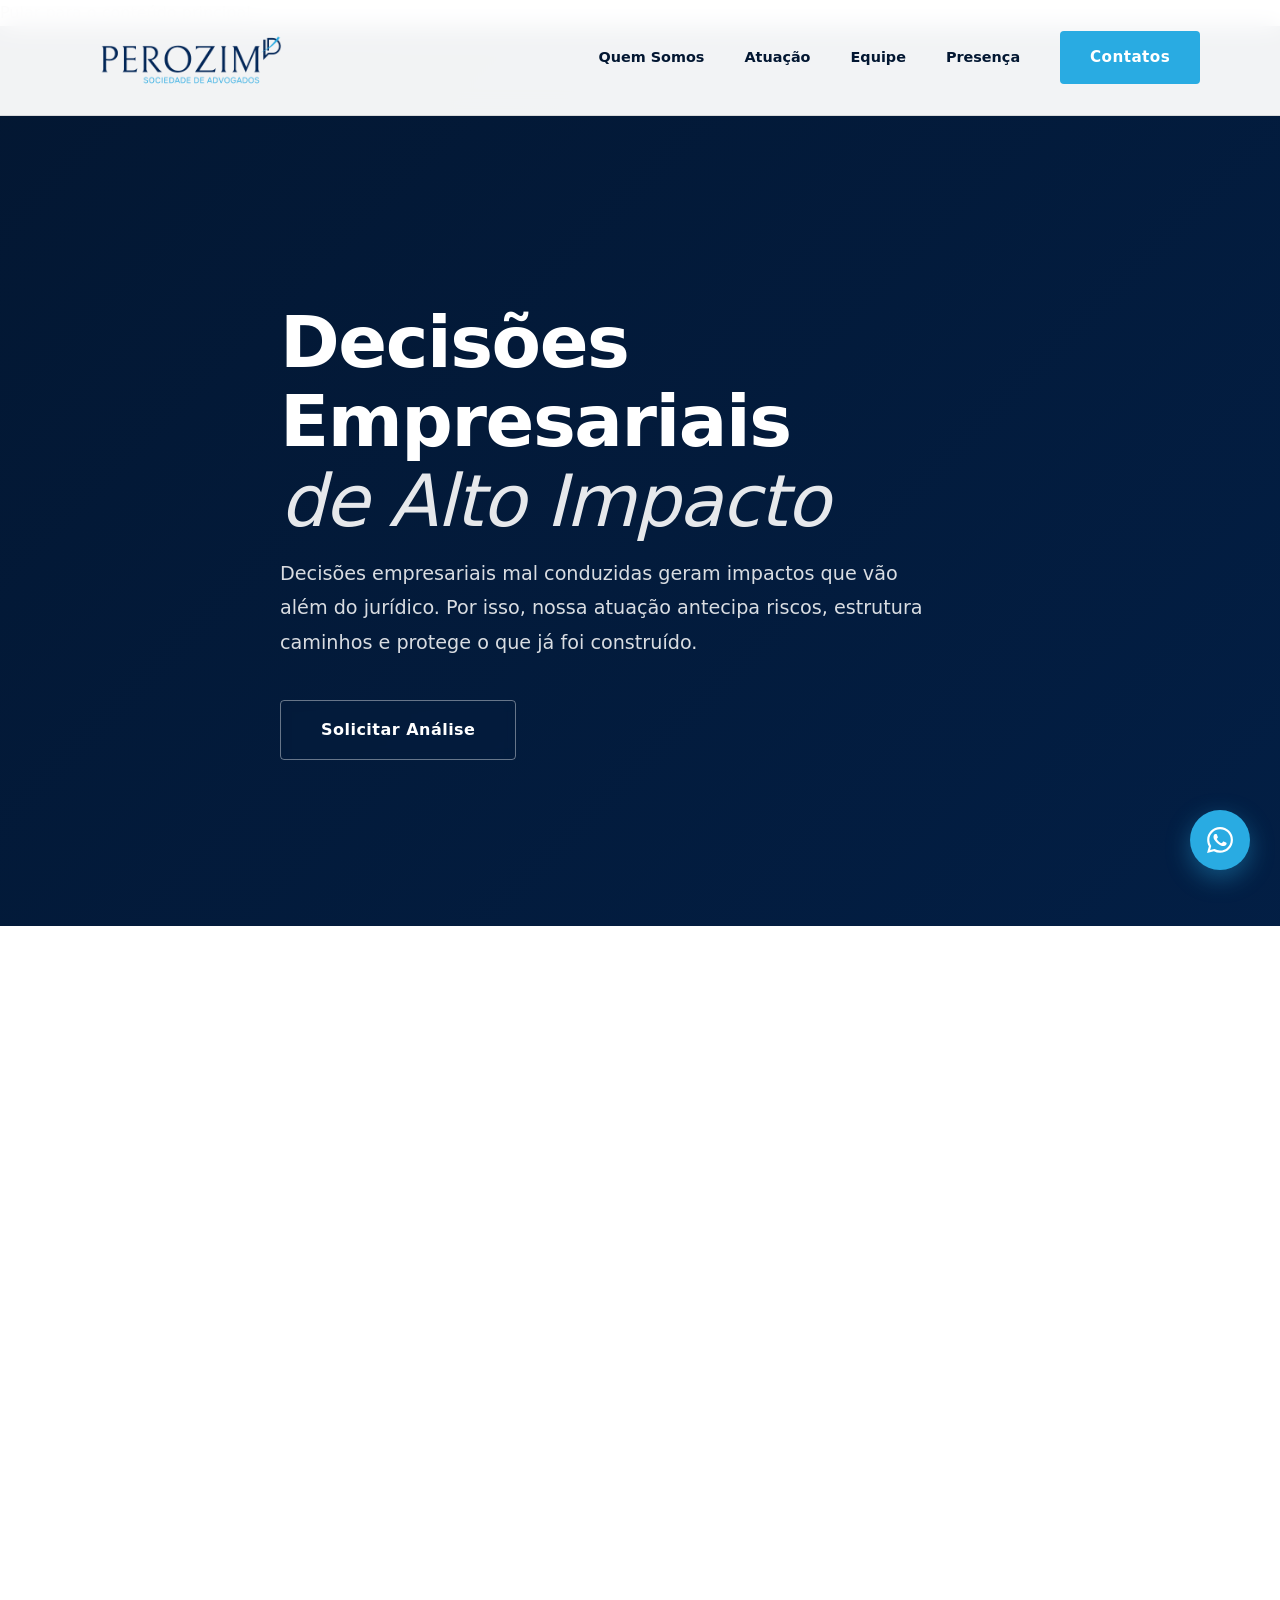
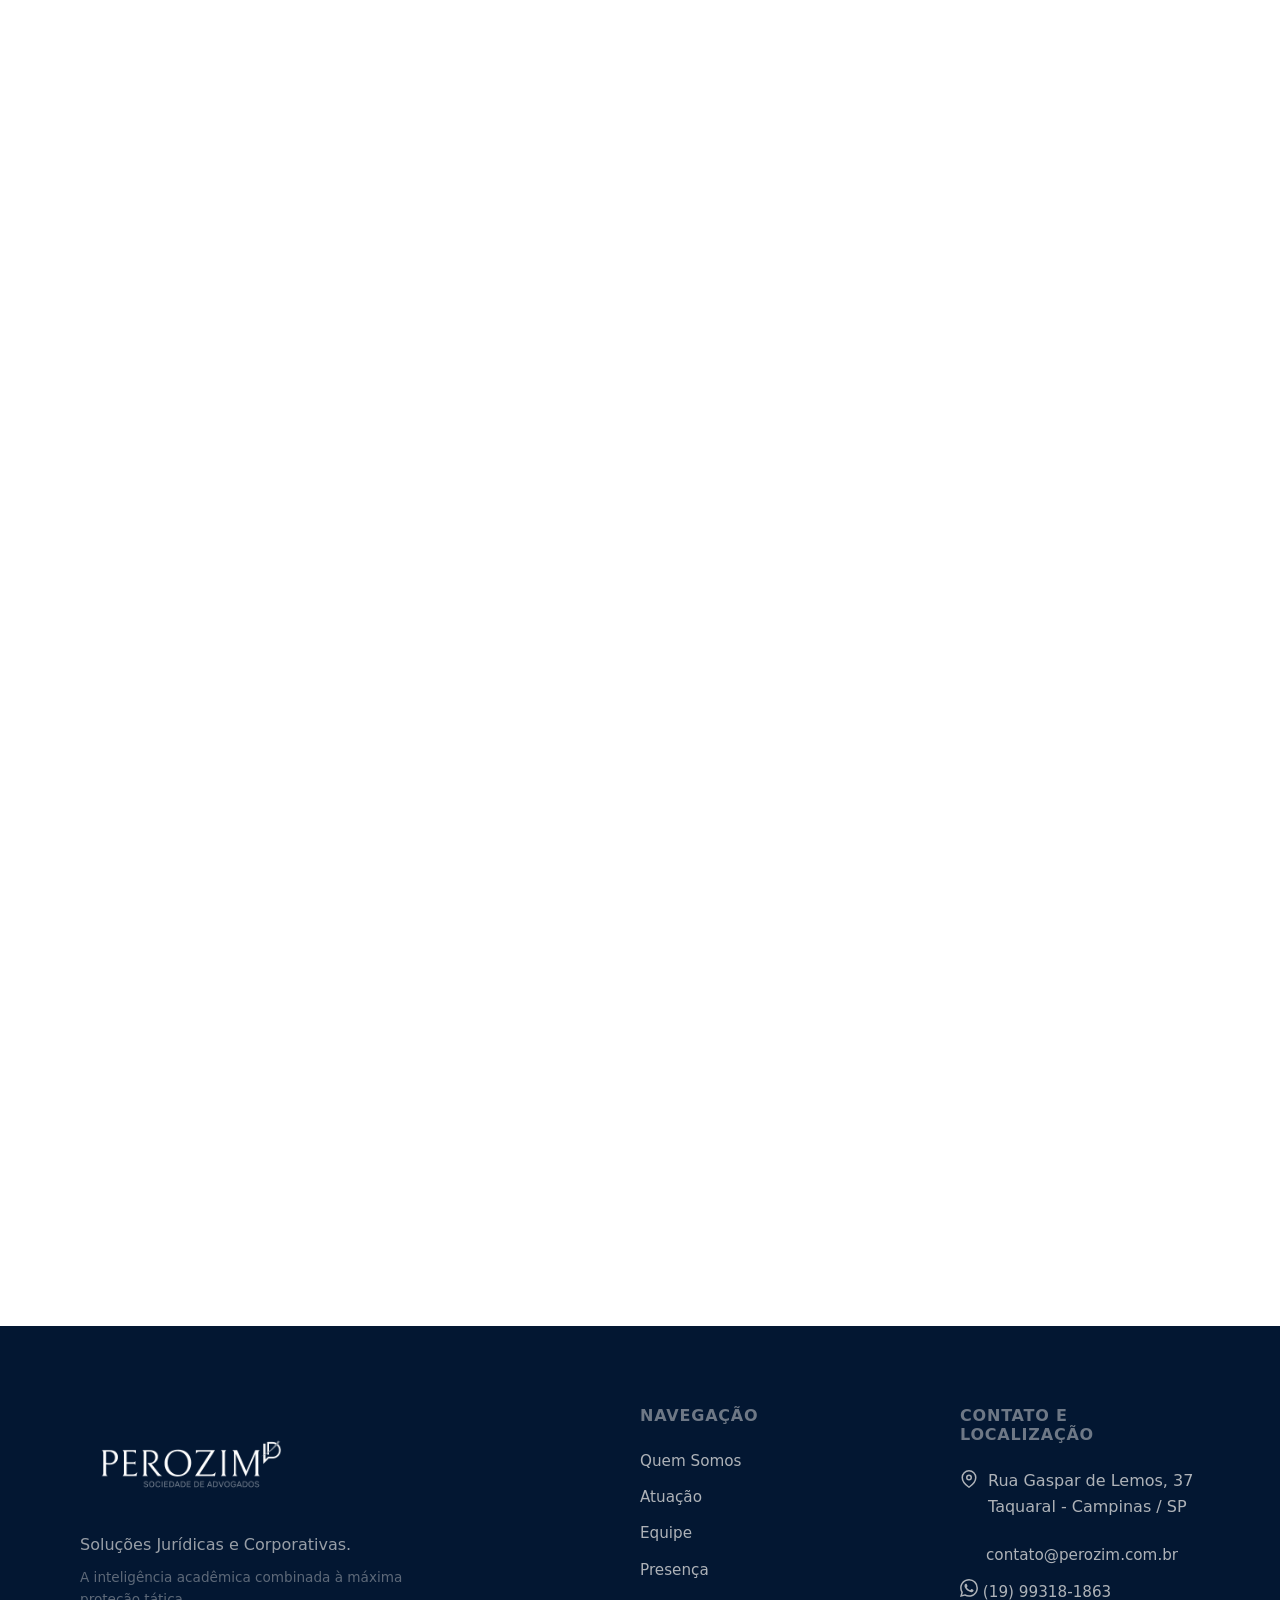
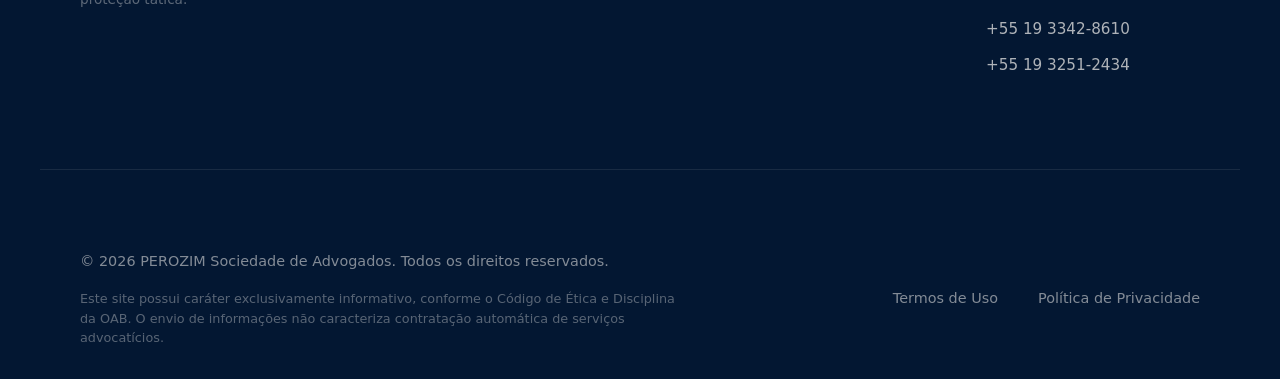
==== commit 9bd8d71c: "style: implement minimalist content cleanup, update leadership roles, and add generative cinematic b" ====
--- a/index.html
+++ b/index.html
@@ -7,9 +7,9 @@
     <meta http-equiv="X-UA-Compatible" content="IE=edge">
 
     <!-- Security Meta Tags -->
+    <meta http-equiv="Content-Security-Policy" content="default-src 'self' https: data: 'unsafe-inline'; img-src 'self' https: data:; font-src 'self' https: fonts.gstatic.com; style-src 'self' https: 'unsafe-inline'; script-src 'self' https: 'unsafe-inline';">
     <meta http-equiv="X-Content-Type-Options" content="nosniff">
     <meta http-equiv="X-XSS-Protection" content="1; mode=block">
-    <meta http-equiv="Content-Security-Policy" content="default-src 'self' https: data: 'unsafe-inline' 'unsafe-eval';">
     <meta name="referrer" content="strict-origin-when-cross-origin">
 
     <!-- Search Engine Optimization (SEO Avançado) -->
@@ -25,7 +25,7 @@
     <meta property="og:title" content="PEROZIM Advogados | Decisões Empresariais de Alto Impacto">
     <meta property="og:description"
         content="Atuamos antes do conflito, da assinatura e do prejuízo. Uma banca especializada em soluções jurídicas complexas e proteção patrimonial, com sede em Campinas.">
-    <meta property="og:image" content="https://perozim.com.br/assets/perozim_hero_sociedade_1776034317619.png">
+    <meta property="og:image" content="assets/perozim_facade_reception.png">
     <meta property="og:type" content="website">
     <meta name="theme-color" content="#031732">
     <link rel="icon" type="image/jpeg" href="assets/favicon.jpg">
@@ -108,7 +108,6 @@
             </div>
             <div class="split-col split-text">
                 <div class="split-content">
-                    <span class="sub-heading">DNA & Liderança</span>
                     <h3 class="section-title">O Escritório</h3>
                     <p class="section-desc">Fundada em <strong>2004</strong> e com ampla atuação estratégica, a
                         <strong>PEROZIM Sociedade de Advogados</strong> foi projetada para ir muito além de uma banca
@@ -129,20 +128,21 @@
         <section id="atuacao" class="split-section fade-in">
             <div class="split-col split-text">
                 <div class="split-content">
-                    <span class="sub-heading">Expertise</span>
                     <h3 class="section-title">Áreas de Atuação</h3>
                     <p class="section-desc">Nossa atuação jurídica é pautada na excelência e no resultado, oferecendo soluções personalizadas para as demandas mais complexas do mundo corporativo.</p>
                     <a href="areas.html" class="btn-primary">Ver todas as áreas</a>
                 </div>
             </div>
-            <div class="split-col split-image" style="background-image: url('assets/perozim_areas_conceptual.png');"></div>
+            <div class="split-col split-image video-container cinematic-bg">
+                <img src="assets/atuacao_bg.png" alt="Interior Escritório Perozim" class="bg-motion-image">
+                <div class="video-overlay"></div>
+            </div>
         </section>
 
         <!-- Sócios -->
         <section id="equipe" class="fade-in">
             <div class="container">
-                <div class="section-header" style="text-align: center; margin-bottom: 80px;">
-                    <span class="sub-heading">Expertise & Liderança</span>
+                <div class="section-header" style="margin-bottom: 80px;">
                     <h3 class="section-title">Sócios</h3>
                 </div>
             </div>
@@ -163,35 +163,59 @@
                     <img src="assets/joao_paulo_portrait.png" alt="João Paulo Selegatto">
                 </div>
                 <div class="member-info fade-in">
-                    <span class="role">Advogado Associado / Estrategista</span>
+                    <span class="role">Sócio</span>
                     <h4>João Paulo Selegatto</h4>
                     <p class="bio">Especialista em contencioso cível estratégico e gestão de processos de alta complexidade. Com foco na defesa rigorosa dos interesses corporativos, sua atuação combina agilidade técnica e profundidade jurídica para converter cenários adversos em resultados seguros para nossos parceiros.</p>
                 </div>
             </div>
         </section>
 
-        <!-- Presença -->
-        <section id="presenca" class="split-section fade-in">
-            <div class="split-col split-text">
-                <div class="split-content">
-                    <span class="sub-heading">Radar Corporativo</span>
-                    <h3 class="section-title">Inteligência Jurídica</h3>
-                    <p class="section-desc">Conteúdo tático e decisões essenciais dos tribunais que empresários, CEOs e gestores precisam monitorar.</p>
-                    <div class="insights-grid-compact">
-                        <article class="insight-item">
-                            <span class="insight-tag">Imobiliário</span>
-                            <h4>Cláusulas Resolutivas em Locação Comercial</h4>
-                            <a href="artigo-clausulas.html" class="card-link">Ler Artigo <span class="arrow">→</span></a>
-                        </article>
-                        <article class="insight-item">
-                            <span class="insight-tag">Societário</span>
-                            <h4>Desconsideração da Personalidade Jurídica</h4>
-                            <a href="artigo-desconsideracao.html" class="card-link">Ler Artigo <span class="arrow">→</span></a>
-                        </article>
+        <!-- Presença (Inteligência Jurídica) -->
+        <section id="presenca" class="section fade-in" style="scroll-margin-top: 120px;">
+            <div class="container-wide" style="padding: 0 50px;">
+                <div class="presenca-split-layout">
+                    <!-- Coluna de Informação (Esquerda) -->
+                    <div class="presenca-info-column">
+                        <h3 class="section-title" style="margin: 0; font-size: 2.2rem; position: relative;">Presença:</h3>
+                        <div class="presenca-manifesto" style="margin-top: 1.5rem;">
+                            <p class="section-desc" style="font-weight: 600; color: var(--color-blue-dark); margin-bottom: 0.8rem; font-size: 1rem;">Onde a experiência encontra voz, conteúdo e relevância.</p>
+                            <p class="section-desc" style="margin-bottom: 0.8rem; font-size: 0.9rem; line-height: 1.5;">A atuação do Perozim Sociedade de Advogados também se expressa fora das demandas formais: em debates, encontros estratégicos, produções de conteúdo e participações que contribuem para a reflexão jurídica e empresarial.</p>
+                            <p class="section-desc" style="font-size: 0.9rem; line-height: 1.5;">Mais do que estar presente, trata-se de gerar valor nos espaços em que decisões importantes são discutidas.</p>
+                        </div>
                     </div>
-                </div>
-            </div>
-            <div class="split-col split-image" style="background-image: url('assets/perozim_insight_1776023920260.png');"></div>
+
+                    <!-- Coluna de Artigos (Direita) -->
+                    <div class="presenca-articles-column">
+                        <div class="insights-grid-split">
+                            <!-- Artigo 1 -->
+                            <article class="insight-card-compact">
+                                <div class="insight-image">
+                                    <img src="assets/perozim_insight_1776023920260.png" alt="Contratos de Locação" loading="lazy">
+                                </div>
+                                <div class="insight-body">
+                                    <span class="insight-tag">Empresarial Imobiliário</span>
+                                    <h4>Cláusulas Resolutivas nos Contratos Comerciais de Locação</h4>
+                                    <p>Uma análise profunda sobre como blindar seu fluxo de caixa na administração de bens focando na prevenção processual.</p>
+                                    <a href="artigo-clausulas.html" class="insight-link">Ler Artigo Completo <span class="arrow">→</span></a>
+                                </div>
+                            </article>
+
+                            <!-- Artigo 2 -->
+                            <article class="insight-card-compact">
+                                <div class="insight-image">
+                                    <img src="assets/desconsideracao-personalidade.jpg" alt="Desconsideração de Personalidade Jurídica" loading="lazy">
+                                </div>
+                                <div class="insight-body">
+                                    <span class="insight-tag">Trabalhista e Societário</span>
+                                    <h4>Prevenção vs. Contencioso: Desconsideração da Personalidade Jurídica</h4>
+                                    <p>Como isolar o patrimônio dos sócios e gerir o passivo trabalhista em tempos de crises e disputas.</p>
+                                    <a href="artigo-desconsideracao.html" class="insight-link">Ler Artigo Completo <span class="arrow">→</span></a>
+                                </div>
+                            </article>
+                        </div>
+                    </div>
+                </div>
+            </div>
         </section>
     </main>
 
@@ -203,8 +227,7 @@
                     <img src="./assets/logo_index.png" alt="Logotipo Perozim Sociedade de Advogados" class="brand-logo" width="350" height="110" loading="lazy">
                 </a>
                 <p>Soluções Jurídicas e Corporativas.</p>
-                <p style="opacity: 0.6; font-size: 0.85rem; margin-top: 10px;">A inteligência acadêmica combinada à
-                    máxima proteção tática do seu patrimônio corporativo e pessoal.</p>
+                <p style="opacity: 0.6; font-size: 0.85rem; margin-top: 10px;">A inteligência acadêmica combinada à máxima proteção tática.</p>
             </div>
             <div class="footer-links">
                 <h4>Navegação</h4>
--- a/style.css
+++ b/style.css
@@ -462,6 +462,17 @@
   flex-shrink: 0;
 }
 
+.split-content .section-desc {
+  margin-bottom: 2.5rem;
+}
+
+@media (max-width: 480px) {
+  .section-title::before {
+    width: 25px; /* Reduzido para evitar que o título empurre a linha para fora no mobile */
+    margin-right: 10px;
+  }
+}
+
 .section-desc {
   font-size: clamp(1.05rem, 2.5vw, 1.15rem);
   color: var(--color-gray-text);
@@ -726,72 +737,159 @@
   transform: scale(1.05);
 }
 
-/* Insights / Presença Section */
-.insights-grid {
+/* Insights / Presença Section - SPLIT LAYOUT */
+#presenca {
+  background-color: var(--color-white-ice);
+  min-height: 100vh;
+  display: flex;
+  align-items: center;
+  padding: 60px 0;
+}
+
+.presenca-split-layout {
+  display: flex;
+  gap: 80px;
+  align-items: center;
+  width: 100%;
+}
+
+.presenca-info-column {
+  flex: 0 0 380px;
+  text-align: left;
+}
+
+.presenca-info-column .section-title::before {
+  content: "";
+  display: inline-block;
+  width: 45px;
+  height: 2px;
+  background-color: var(--color-blue-accent);
+  margin-right: 15px;
+  flex-shrink: 0;
+}
+
+.presenca-articles-column {
+  flex: 1;
+}
+
+.insights-grid-split {
   display: grid;
-  grid-template-columns: 1fr;
-  gap: var(--space-md);
-}
-
-@media (min-width: 800px) {
-  .insights-grid {
-    grid-template-columns: repeat(2, 1fr);
-  }
-}
-
-.insight-card {
+  grid-template-columns: repeat(2, 1fr);
+  gap: 40px;
+}
+
+.insight-card-compact {
+  background-color: transparent;
   display: flex;
   flex-direction: column;
-  background-color: #fff;
-  border-radius: var(--radius-md);
-  padding: 1rem;
-  box-shadow: 0 4px 12px rgba(0, 0, 0, 0.03);
+  transition: transform 0.4s ease;
+}
+
+.insight-card-compact:hover {
+  transform: translateY(-5px);
+}
+
+.insight-image {
+  width: 100%;
+  aspect-ratio: 4 / 3; /* Proporção que respeita melhor as fotos originais sem ser "tira" */
   overflow: hidden;
-  transition: all 0.4s ease;
-}
-
-.insight-card:hover {
-  transform: translateY(-5px);
-}
-
-.insight-img-wrapper {
-  overflow: hidden;
-  border-radius: var(--radius-sm);
-  margin-bottom: var(--space-sm);
-  aspect-ratio: 16/9;
-}
-
-.insight-img-wrapper img {
+  border-radius: 4px;
+  margin-bottom: 1.5rem;
+  background: #f8f9fa;
+}
+
+.insight-image img {
   width: 100%;
   height: 100%;
-  object-fit: cover;
+  object-fit: cover; /* Ajustado para preencher o 4:3 com o mínimo de corte */
+}
+
+.insight-body .insight-tag {
+  color: var(--color-blue-accent);
+  font-size: 0.65rem;
+  font-weight: 700;
+  text-transform: uppercase;
+  letter-spacing: 0.1em;
+  margin-bottom: 0.75rem;
   display: block;
-  transition: transform 0.6s cubic-bezier(0.16, 1, 0.3, 1);
-}
-
-.insight-card:hover .insight-img-wrapper img {
-  transform: scale(1.05);
-}
-
-.insight-content {
-  display: flex;
-  flex-direction: column;
-  flex-grow: 1;
-}
-
-.insight-tag {
+}
+
+.insight-body h4 {
+  font-family: var(--font-serif);
+  font-size: 1.4rem;
+  color: var(--color-blue-dark);
+  margin-bottom: 1rem;
+  line-height: 1.3;
+}
+
+.insight-body p {
+  font-size: 0.9rem;
+  line-height: 1.5;
+  margin-bottom: 1.25rem;
+  color: #4a4a4a;
+}
+
+.insight-link {
+  font-size: 0.75rem;
   color: var(--color-blue-accent);
-  font-size: 0.8rem;
+  text-decoration: none;
   font-weight: 700;
   text-transform: uppercase;
   letter-spacing: 0.05em;
-  margin-bottom: 0.5rem;
-}
-
-.insight-content h4 {
-  font-size: 1.4rem;
-  margin-bottom: 0.75rem;
-  line-height: 1.3;
+  display: inline-flex;
+  align-items: center;
+  gap: 8px;
+}
+
+@media (max-width: 1200px) {
+  .presenca-split-layout {
+    gap: 40px;
+  }
+}
+
+@media (max-width: 900px) {
+  #presenca {
+    height: auto;
+    padding: 80px 0;
+  }
+  .presenca-split-layout {
+    flex-direction: column;
+    align-items: flex-start;
+  }
+  .presenca-info-column {
+    flex: 1;
+    margin-bottom: 50px;
+  }
+  .insights-grid-split {
+    grid-template-columns: 1fr;
+  }
+}
+
+.insight-body p {
+  font-size: 1rem;
+  color: var(--color-gray-text);
+  line-height: 1.7;
+  margin-bottom: 1.5rem;
+  flex-grow: 1;
+}
+
+.insight-link {
+  color: var(--color-blue-accent);
+  font-weight: 700;
+  text-decoration: none;
+  font-size: 0.95rem;
+  display: inline-flex;
+  align-items: center;
+  gap: 8px;
+  transition: all 0.3s ease;
+}
+
+.insight-link .arrow {
+  transition: transform 0.3s ease;
+}
+
+.insight-link:hover .arrow {
+  transform: translateX(5px);
 }
 
 /* Split Section Layout (Sartori Style) */
@@ -827,6 +925,46 @@
   background-size: cover;
   background-position: center;
   min-height: 100%; /* Imagem ocupa todo o quadro vertical */
+  position: relative; /* Adicionado para conter o vídeo background */
+  overflow: hidden;   /* Adicionado para conter o vídeo background */
+}
+
+/* Cinematic Background - Ken Burns Effect */
+.bg-motion-image {
+  width: 100%;
+  height: 100%;
+  object-fit: cover;
+  position: absolute;
+  top: 0;
+  left: 0;
+  z-index: 1;
+  transition: opacity 1s ease-in;
+  animation: kenBurnsStatic 30s infinite alternate ease-in-out;
+}
+
+.cinematic-bg {
+  background-color: var(--color-blue-dark);
+}
+
+@keyframes kenBurnsStatic {
+  0% { transform: scale(1) translate(0, 0); }
+  100% { transform: scale(1.15) translate(-1%, -1%); }
+}
+
+.video-overlay {
+  position: absolute;
+  top: 0;
+  left: 0;
+  width: 100%;
+  height: 100%;
+  background: rgba(3, 23, 50, 0.15); /* Overlay suave para integração de cor */
+  z-index: 2;
+  pointer-events: none;
+}
+
+/* Symmetry Adjustments (after sub-heading removal) */
+.split-content .section-title {
+  margin-top: 0.5rem;
 }
 
 /* Intelligence Items (Compact) */
@@ -902,7 +1040,7 @@
   z-index: 10;
 }
 
-#quem-somos, #atuacao, #equipe, #presenca {
+#quem-somos, #atuacao {
   padding: 0;
   z-index: 5;
 }
@@ -1695,7 +1833,7 @@
   }
   
   .member-info {
-    padding: 0;
+    padding: 0 1.5rem; /* Aumentado o respiro lateral para não encostar na borda */
     margin-bottom: 40px;
   }
 }
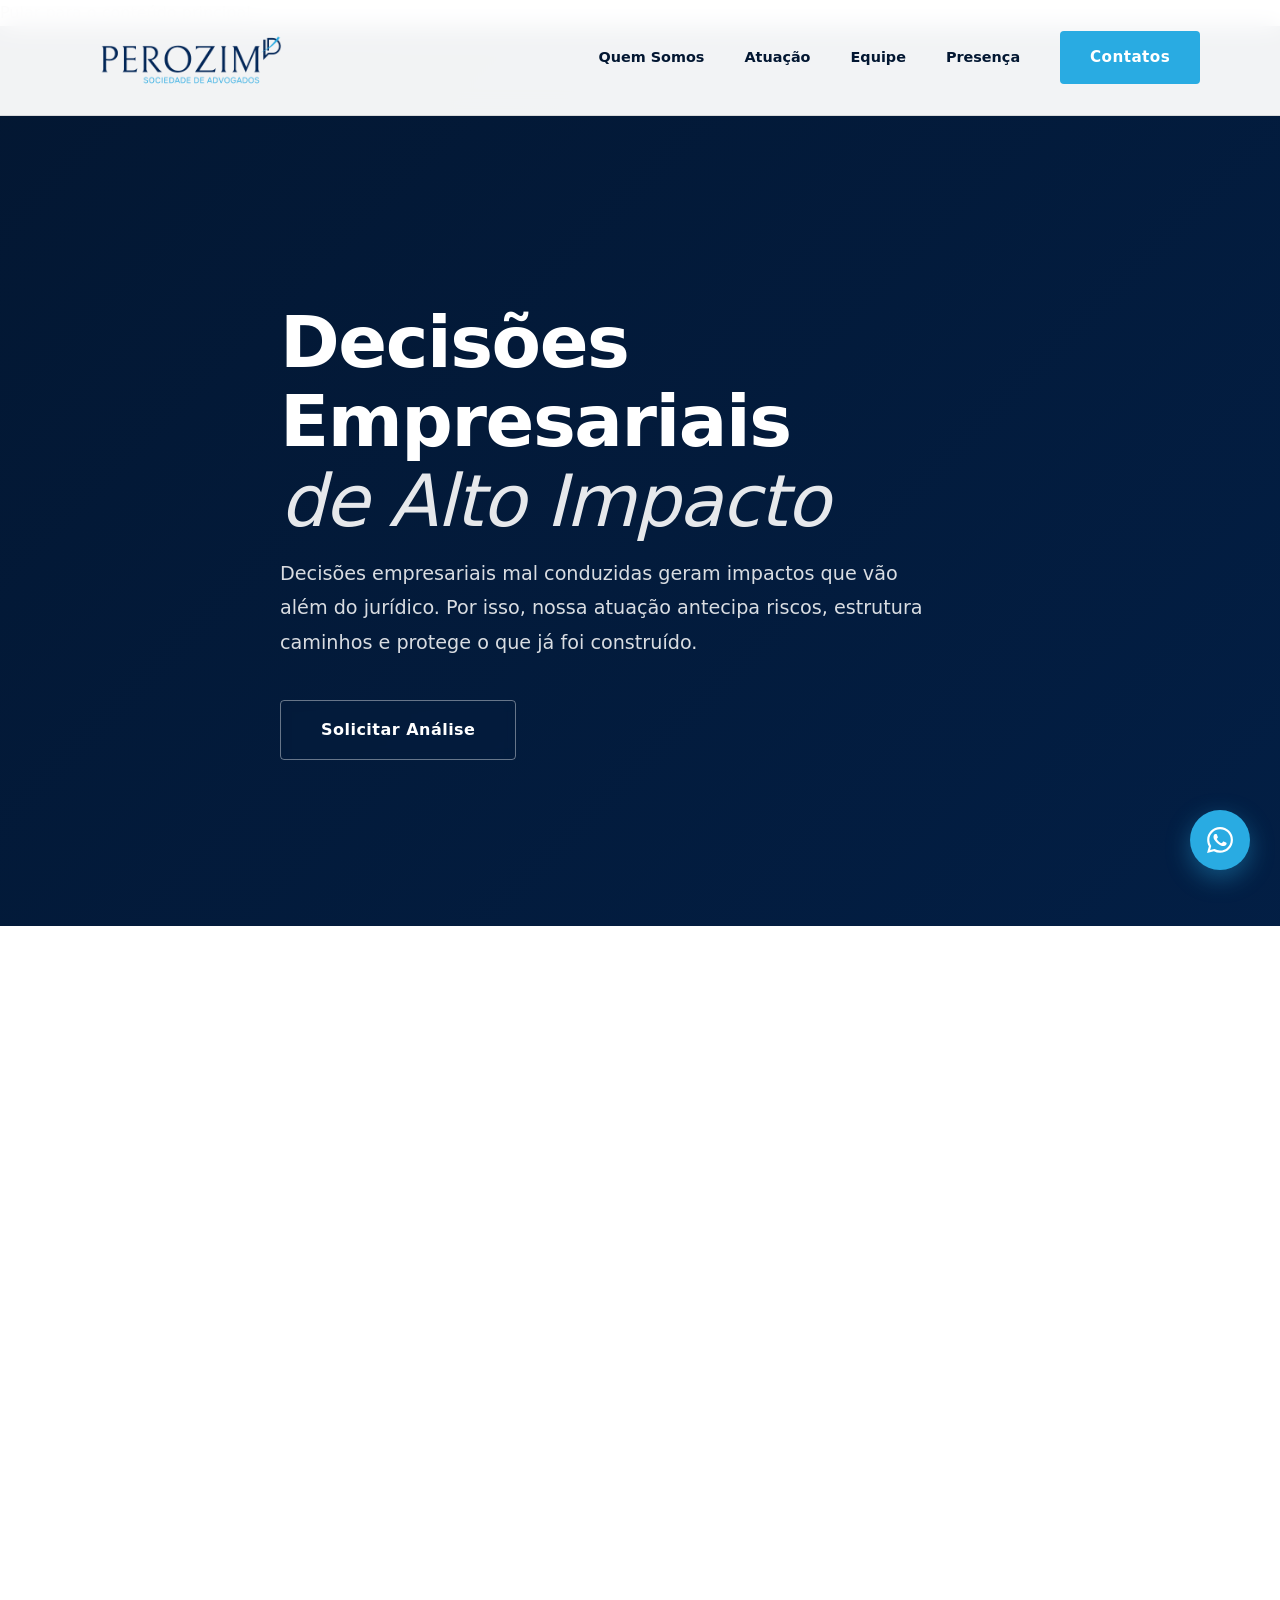
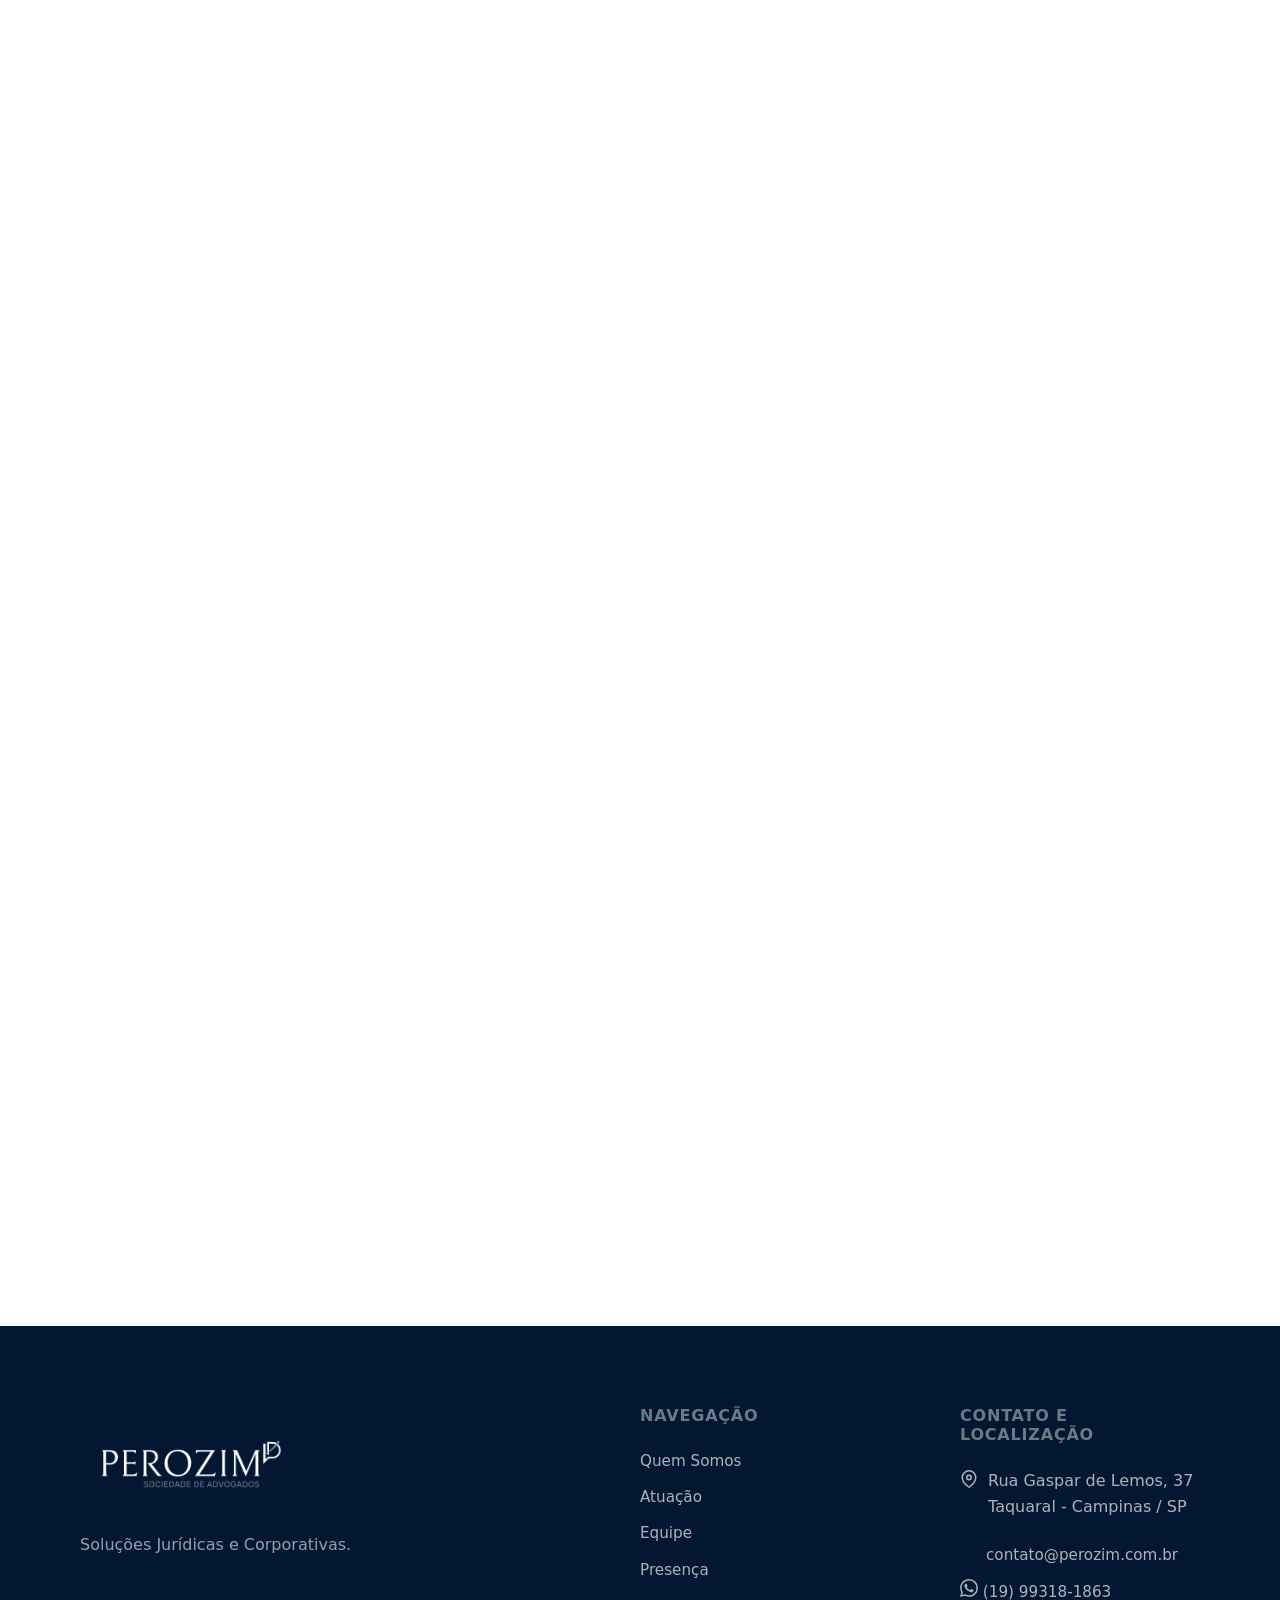
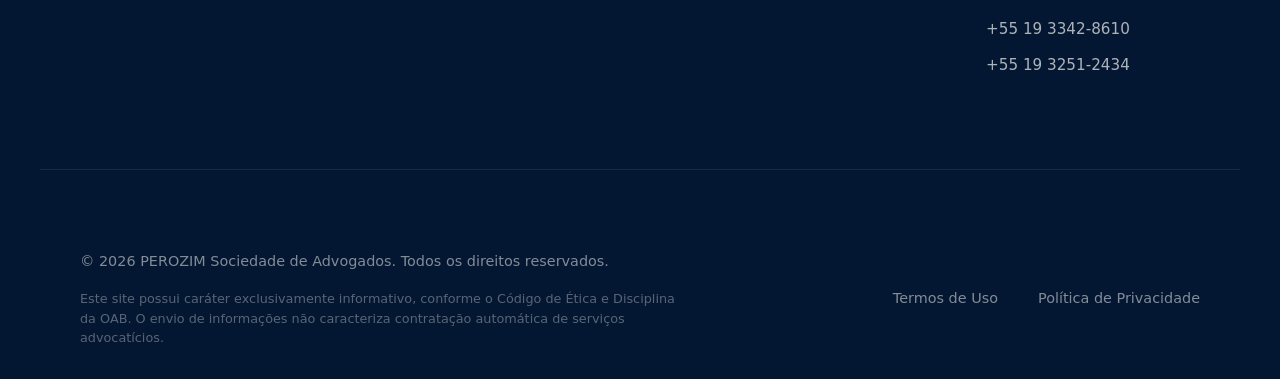
==== commit 038ebee4: "style: standardize branding to PEROZIM Sociedade de Advogados, implement multi-image cinematic slide" ====
--- a/index.html
+++ b/index.html
@@ -22,7 +22,7 @@
     <meta name="robots" content="index, follow">
 
     <!-- Open Graph (Compartilhamento otimizado para WhatsApp e LinkedIn) -->
-    <meta property="og:title" content="PEROZIM Advogados | Decisões Empresariais de Alto Impacto">
+    <meta property="og:title" content="PEROZIM Sociedade de Advogados | Decisões Empresariais">
     <meta property="og:description"
         content="Atuamos antes do conflito, da assinatura e do prejuízo. Uma banca especializada em soluções jurídicas complexas e proteção patrimonial, com sede em Campinas.">
     <meta property="og:image" content="assets/perozim_facade_reception.png">
@@ -133,8 +133,10 @@
                     <a href="areas.html" class="btn-primary">Ver todas as áreas</a>
                 </div>
             </div>
-            <div class="split-col split-image video-container cinematic-bg">
-                <img src="assets/atuacao_bg.png" alt="Interior Escritório Perozim" class="bg-motion-image">
+            <div class="split-col split-image video-container cinematic-bg atuacao-slideshow">
+                <div class="atuacao-slide slide-1" style="background-image: url('assets/atuacao_bg.png');" role="img" aria-label="Escritório Perozim 1"></div>
+                <div class="atuacao-slide slide-2" style="background-image: url('assets/atuacao_bg_2.png');" role="img" aria-label="Escritório Perozim 2"></div>
+                <div class="atuacao-slide slide-3" style="background-image: url('assets/atuacao_bg_3.png');" role="img" aria-label="Escritório Perozim 3"></div>
                 <div class="video-overlay"></div>
             </div>
         </section>
@@ -227,7 +229,6 @@
                     <img src="./assets/logo_index.png" alt="Logotipo Perozim Sociedade de Advogados" class="brand-logo" width="350" height="110" loading="lazy">
                 </a>
                 <p>Soluções Jurídicas e Corporativas.</p>
-                <p style="opacity: 0.6; font-size: 0.85rem; margin-top: 10px;">A inteligência acadêmica combinada à máxima proteção tática.</p>
             </div>
             <div class="footer-links">
                 <h4>Navegação</h4>
@@ -370,7 +371,7 @@
 
     <!-- Floating WhatsApp Button B2B -->
     <a href="https://wa.me/5519993181863" class="whatsapp-float" target="_blank" rel="noopener noreferrer"
-        aria-label="Falar com um especialista da Perozim no WhatsApp">
+        aria-label="Falar com um especialista da PEROZIM Sociedade de Advogados no WhatsApp">
         <span class="whatsapp-tooltip">Fale com um especialista</span>
         <div class="whatsapp-icon-bg">
             <svg width="26" height="26" viewBox="0 0 24 24" fill="currentColor" xmlns="http://www.w3.org/2000/svg">
@@ -395,7 +396,7 @@
                 <button id="close-security-alert" class="close-alert-btn" aria-label="Fechar alerta">&times;</button>
             </div>
             <div class="security-alert-body">
-                <p>A Equipe da <strong>Perozim Sociedade de Advogados</strong> não solicita nenhum tipo de pagamento por WhatsApp.</p>
+                <p>A Equipe da <strong>PEROZIM Sociedade de Advogados</strong> não solicita nenhum tipo de pagamento por WhatsApp.</p>
                 <p class="security-callout">Em caso de dúvidas, entre em contato por meio do nosso telefone oficial: <span class="phone-highlight">(19) 99318-1863</span></p>
             </div>
         </div>
--- a/style.css
+++ b/style.css
@@ -929,26 +929,55 @@
   overflow: hidden;   /* Adicionado para conter o vídeo background */
 }
 
-/* Cinematic Background - Ken Burns Effect */
-.bg-motion-image {
-  width: 100%;
-  height: 100%;
-  object-fit: cover;
+/* Cinematic Slideshow - Multi-image Ken Burns Effect */
+.atuacao-slideshow {
+  position: relative;
+  overflow: hidden;
+  background-color: var(--color-blue-dark);
+}
+
+.atuacao-slide {
   position: absolute;
   top: 0;
   left: 0;
-  z-index: 1;
-  transition: opacity 1s ease-in;
-  animation: kenBurnsStatic 30s infinite alternate ease-in-out;
-}
-
-.cinematic-bg {
-  background-color: var(--color-blue-dark);
-}
-
-@keyframes kenBurnsStatic {
-  0% { transform: scale(1) translate(0, 0); }
-  100% { transform: scale(1.15) translate(-1%, -1%); }
+  width: 100%;
+  height: 100%;
+  background-size: cover;
+  background-position: center;
+  opacity: 0;
+  animation: atuacaoSlideshowAnim 18s infinite ease-in-out;
+}
+
+.atuacao-slide.slide-1 {
+  animation-delay: 0s;
+}
+
+.atuacao-slide.slide-2 {
+  animation-delay: 6s;
+}
+
+.atuacao-slide.slide-3 {
+  animation-delay: 12s;
+}
+
+@keyframes atuacaoSlideshowAnim {
+  0% { 
+    opacity: 0; 
+    transform: scale(1) translate(0, 0); 
+  }
+  5% { 
+    opacity: 1; 
+  }
+  33.33% { 
+    opacity: 1; 
+  }
+  38.33% { 
+    opacity: 0; 
+    transform: scale(1.1) translate(-1%, -1%);
+  }
+  100% { 
+    opacity: 0; 
+  }
 }
 
 .video-overlay {
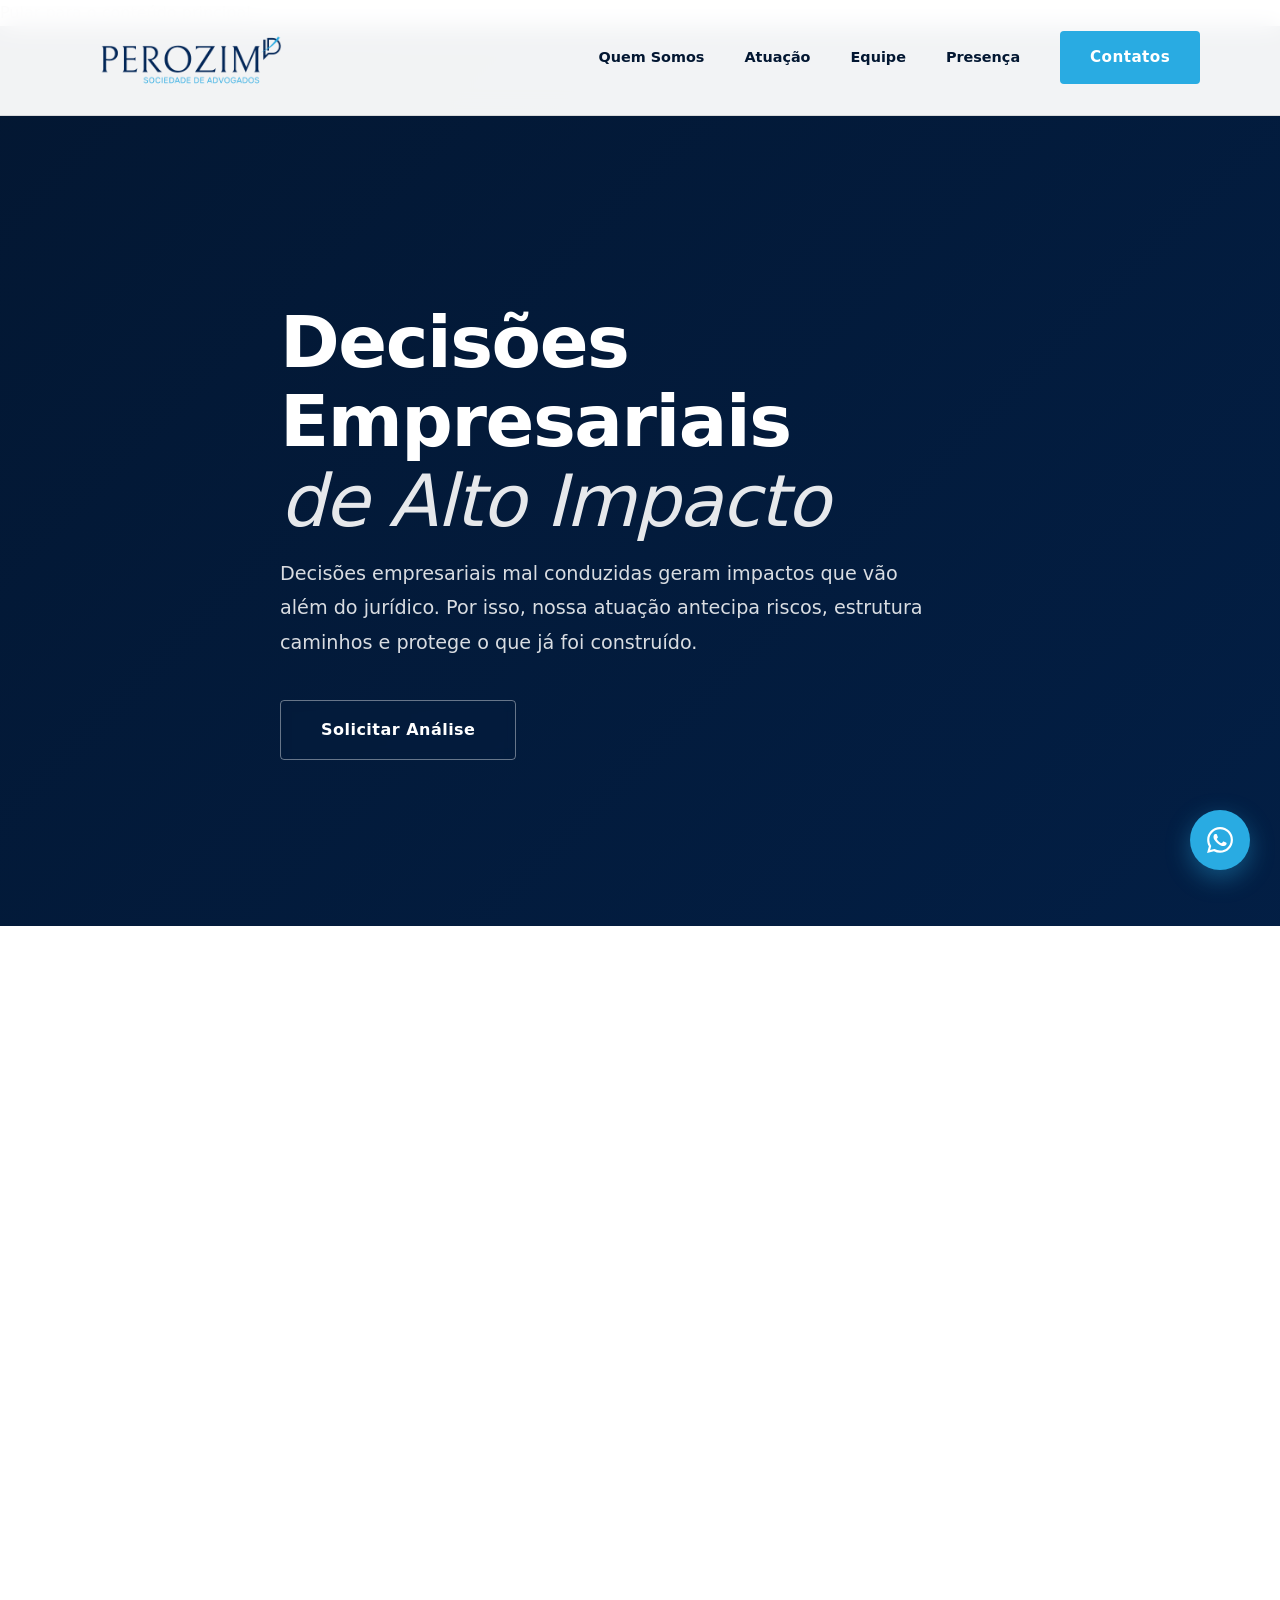
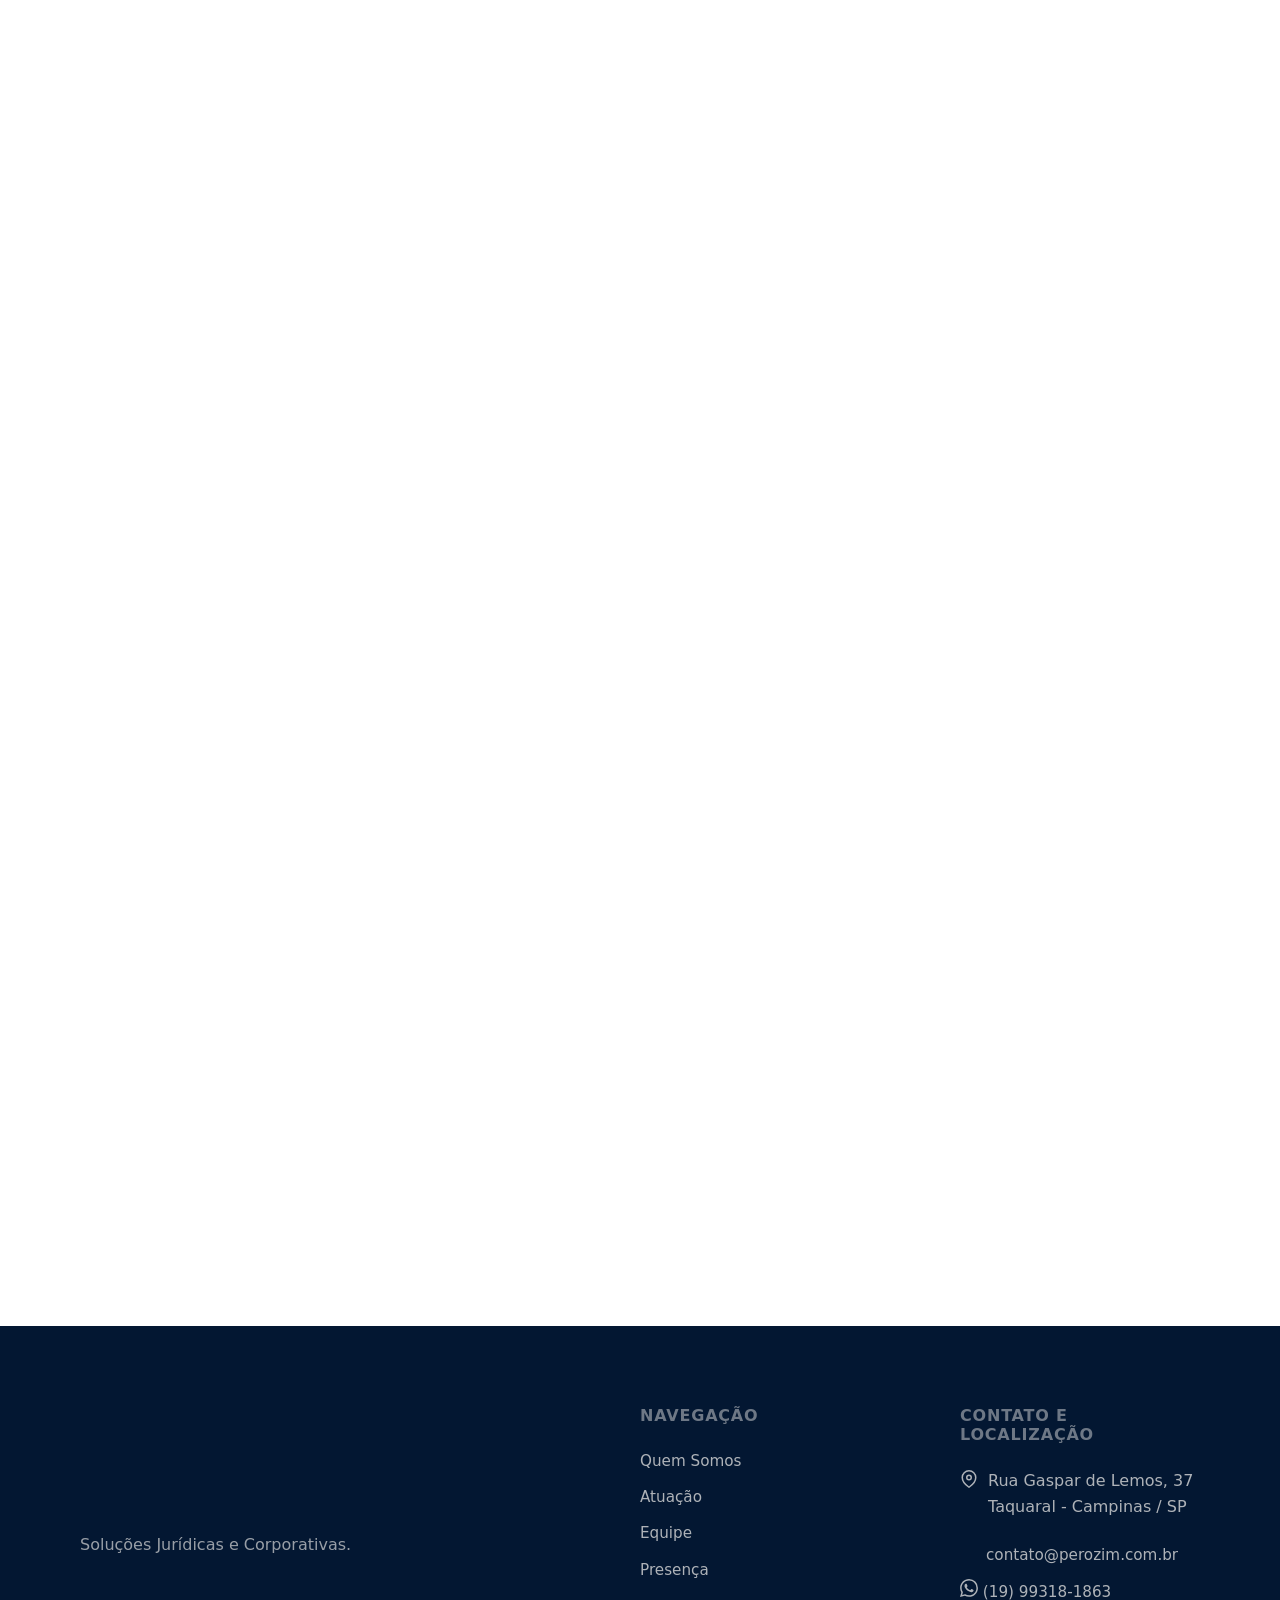
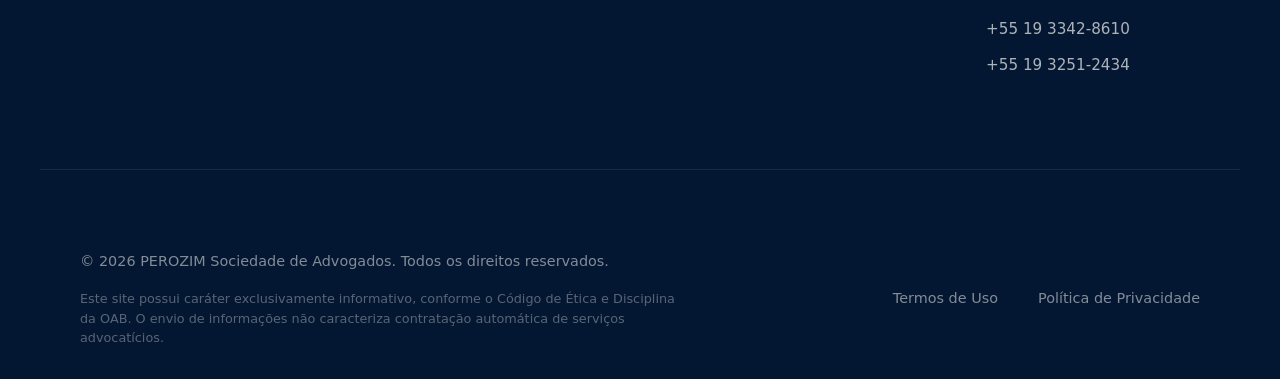
==== commit dc964c1e: "feat: implement 12-card grid on areas.html with direct WhatsApp CTAs and update site navigation" ====
--- a/index.html
+++ b/index.html
@@ -118,7 +118,7 @@
                         barreiras intransponíveis e converter-se em vitórias limpas para as empresas que confiam em
                         nosso corpo de juristas.</p>
                     <div class="office-actions">
-                        <button class="btn-primary" style="background-color: #38b6ff; border-color: #38b6ff;">Saiba mais</button>
+                        <a href="https://wa.me/5519993181863" target="_blank" rel="noopener noreferrer" class="btn-primary" style="background-color: #38b6ff; border-color: #38b6ff; text-decoration: none; display: inline-block;">Saiba mais</a>
                     </div>
                 </div>
             </div>
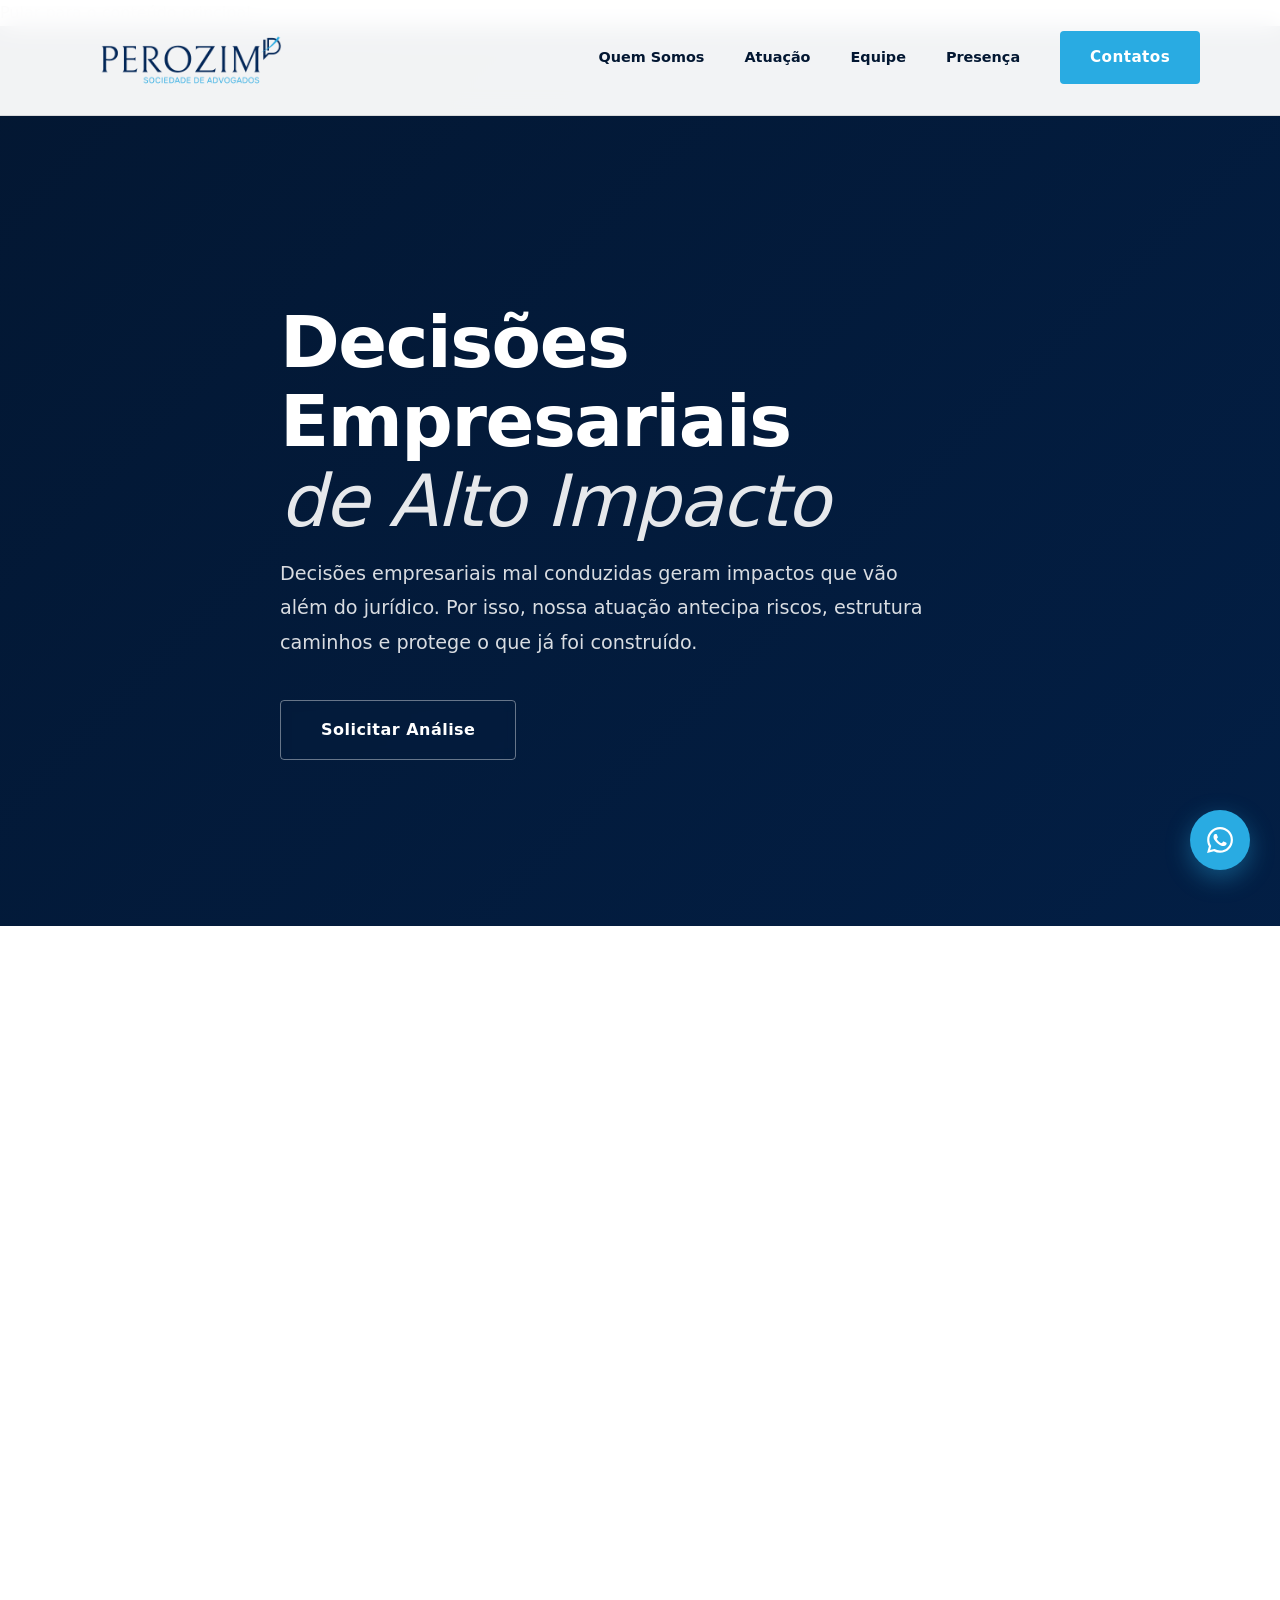
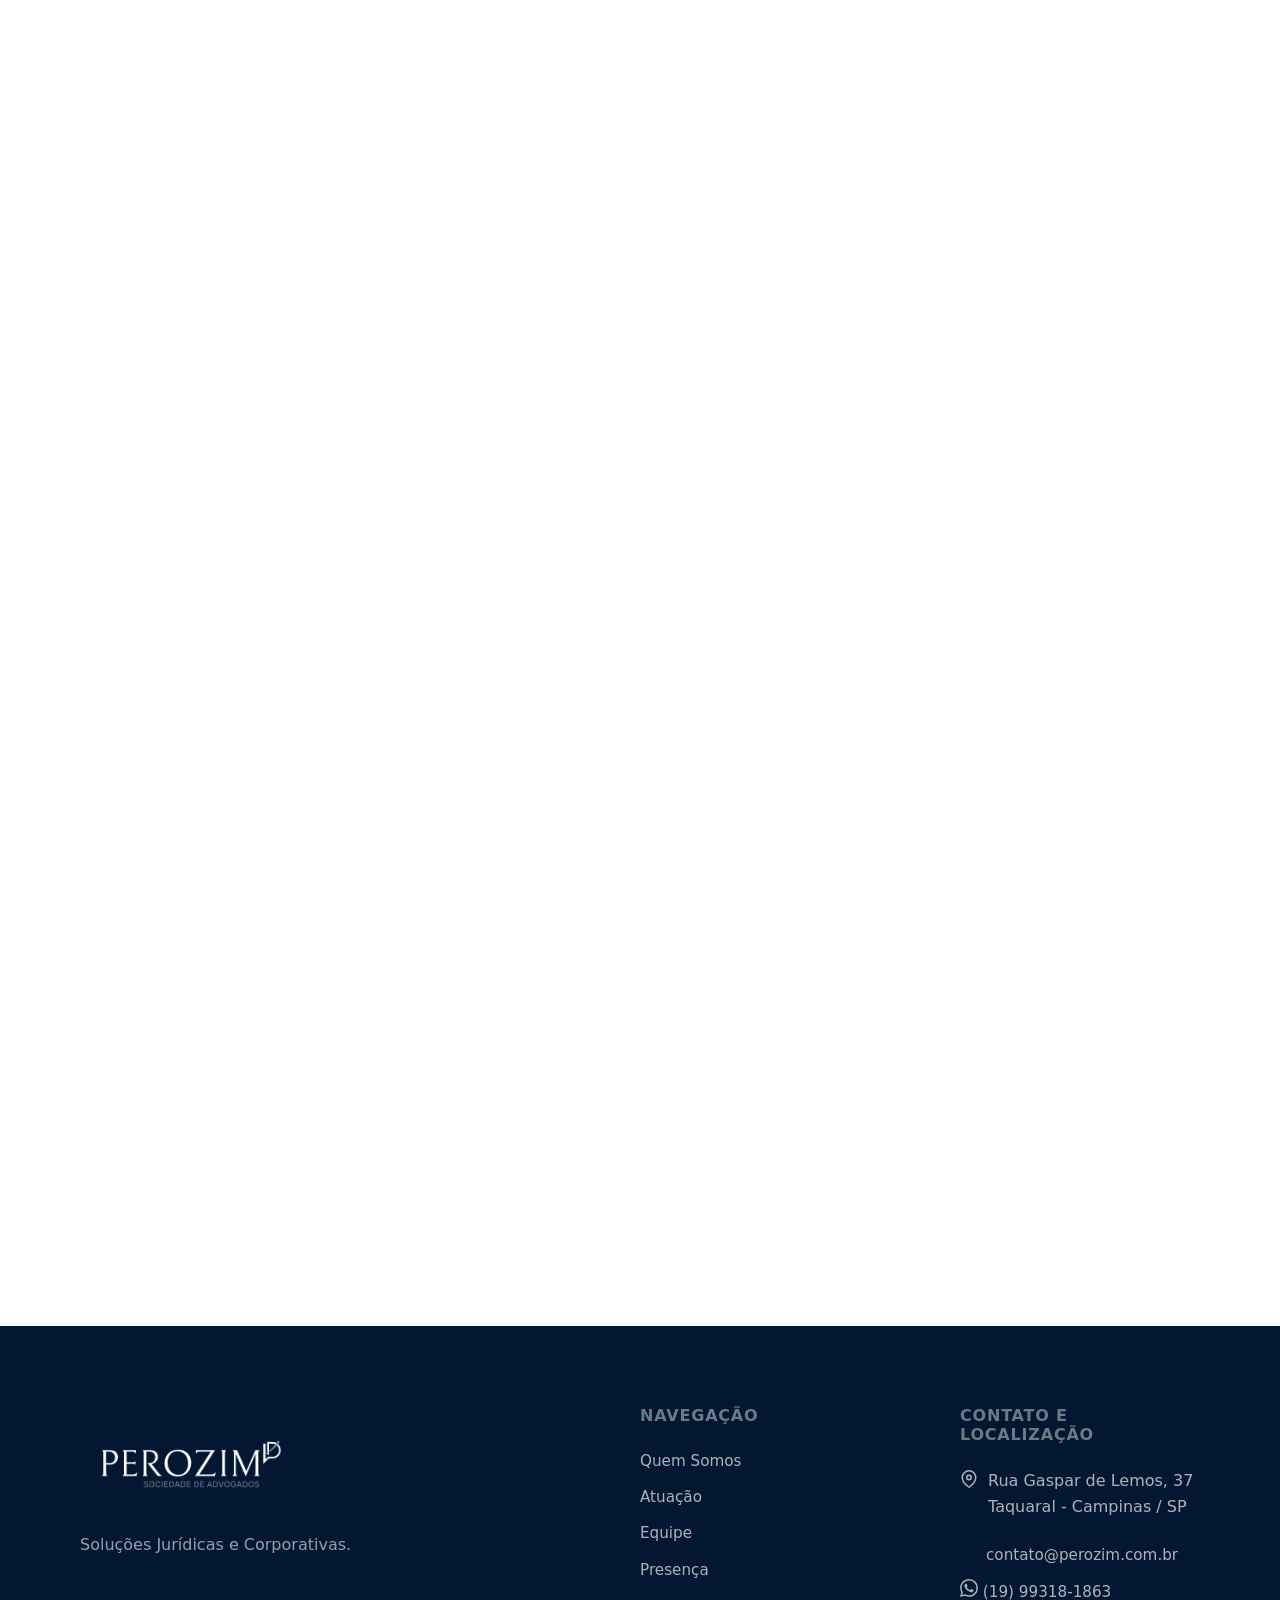
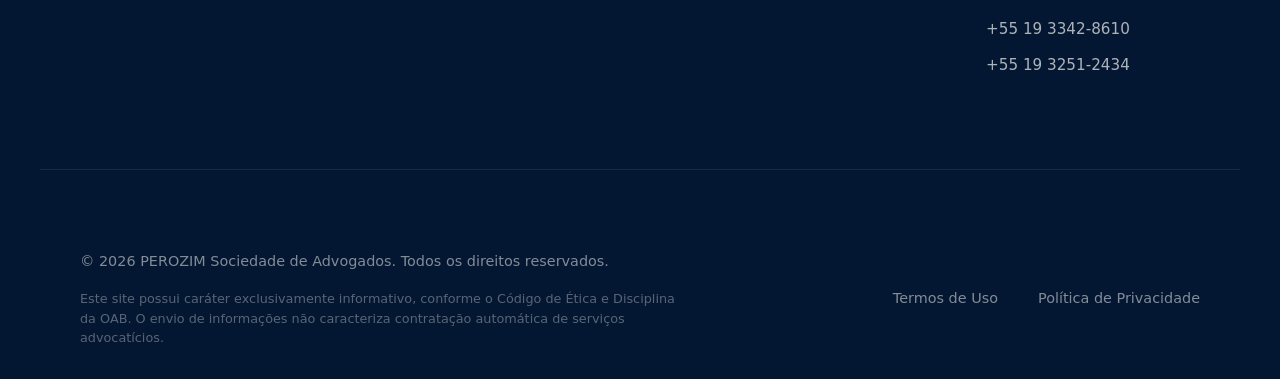
==== commit 86210883: "Ajusta nome do socio fundador para Washington Perozim" ====
--- a/index.html
+++ b/index.html
@@ -39,7 +39,7 @@
       "name": "PEROZIM Sociedade de Advogados",
       "founder": {
         "@type": "Person",
-        "name": "Washington Eduardo Perozim da Silva"
+        "name": "Washington Perozim da Silva"
       },
       "foundingDate": "2004",
       "address": {
@@ -150,13 +150,13 @@
             </div>
             
             <div class="team-grid">
-                <!-- Washington Eduardo Perozim -->
+                <!-- Washington Perozim -->
                 <div class="member-image fade-in">
-                    <img src="assets/washington_portrait.png" alt="Washington Eduardo Perozim">
+                    <img src="assets/washington_portrait.png" alt="Washington Perozim">
                 </div>
                 <div class="member-info fade-in">
                     <span class="role">Sócio Fundador</span>
-                    <h4>Washington Eduardo Perozim</h4>
+                    <h4>Washington Perozim</h4>
                     <p class="bio">Especialista em Direito Empresarial, Bancário e Contratual com mais de duas décadas de expertise estratégica na coordenação de grandes bancas. Sua visão multidisciplinar garante que a Perozim Sociedade de Advogados atue não apenas na resolução, mas na antecipação tática de conflitos corporativos.</p>
                 </div>
 
